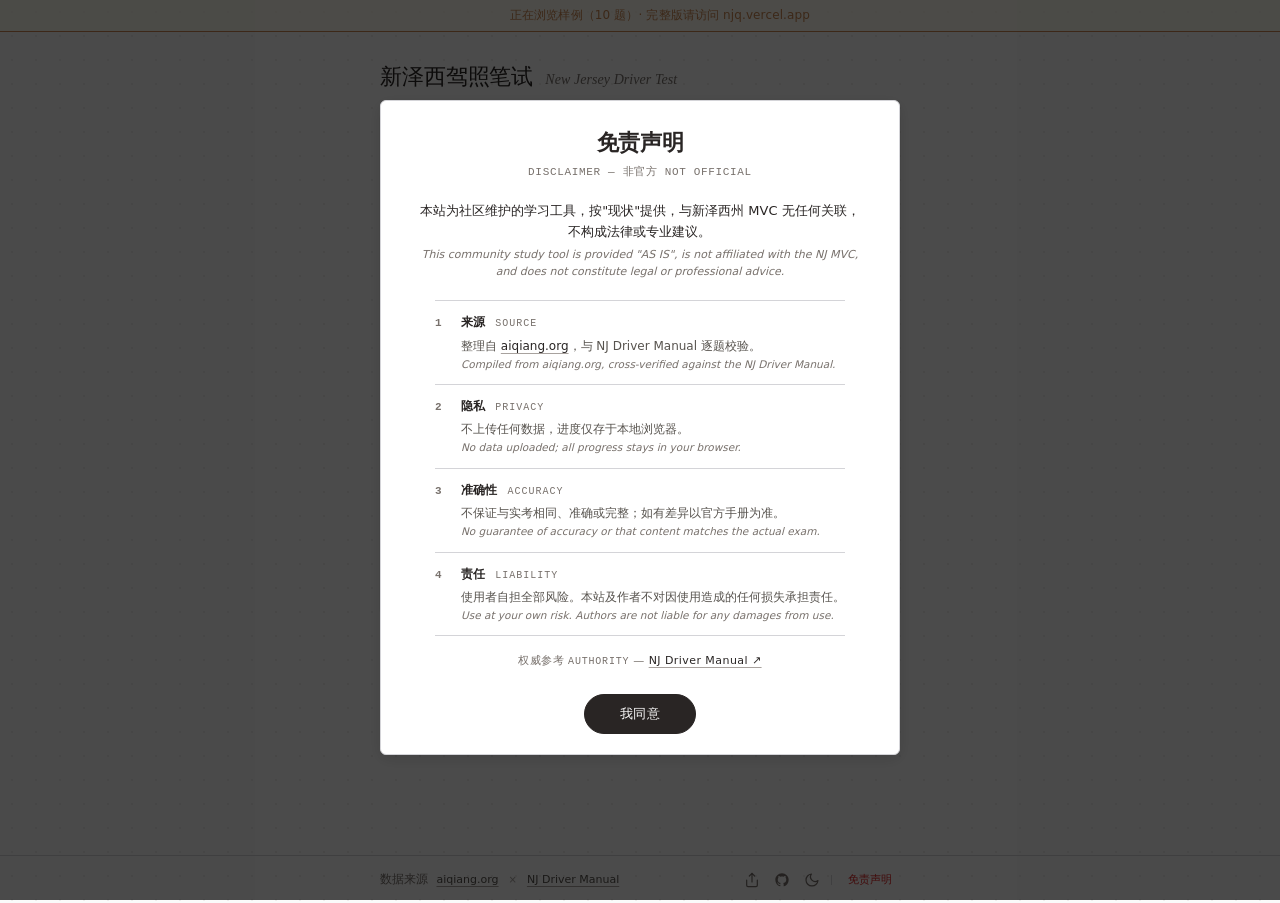
==== site/index.html @ 253a16df "Restore desktop toast animation, shorten mobile footer label, move 免责声明 after icons" ====
<!DOCTYPE html>
<html lang="zh-CN">
<head>
<meta charset="UTF-8">
<meta name="viewport" content="width=device-width, initial-scale=1.0">
<base href="/site/">
<title>新泽西驾照笔试练习 NJ Driver Quiz</title>
<meta name="description" content="新泽西 NJ 驾照笔试中英对照练习，含官方手册校验、易错题、模拟考试、错题本。">
<meta name="theme-color" content="#1a1a1a">
<link rel="icon" type="image/svg+xml" href="favicon.svg">
<meta property="og:type" content="website">
<meta property="og:title" content="新泽西驾照笔试 · NJ Driver Quiz">
<meta property="og:description" content="567 题中英对照，模拟考试 + 易错题 + 错题本。">
<meta property="og:image" content="/site/og-image.png">
<meta name="twitter:card" content="summary_large_image">
<link rel="stylesheet" href="style.css">
<script async src="https://tally.so/widgets/embed.js"></script>
</head>
<body>

<div class="container home-v4">

  <!-- Compact bilingual header -->
  <header class="home-head">
    <h1>新泽西驾照笔试</h1>
    <p class="home-head-en">New Jersey Driver Test</p>
  </header>

  <!-- One menu card with all modes — same style as quiz card -->
  <div class="card menu-card">

    <!-- Primary row: 快速浏览 (Anki-style flip through with answers) -->
    <a class="menu-row menu-row-primary" href="quiz.html?mode=browse">
      <div class="menu-row-body">
        <div class="menu-row-title">快速浏览</div>
        <div class="menu-row-desc">题目 + 答案直接看，Anki 式翻题</div>
      </div>
      <div class="menu-row-meta">
        <span class="menu-row-num"><span id="browse-num">—</span> 题</span>
        <svg class="menu-row-arrow" viewBox="0 0 24 24" aria-hidden="true"><path d="M9 18l6-6-6-6"/></svg>
      </div>
    </a>
    <div class="menu-sep" aria-hidden="true"></div>

    <!-- Paired block: 完整练习 + 出题顺序 (one hover unit) -->
    <div class="menu-primary-block">
      <a class="menu-row" href="quiz.html?mode=full">
        <div class="menu-row-body">
          <div class="menu-row-title">开始完整练习</div>
          <div class="menu-row-desc">全题库随机抽题，错题自动归档</div>
        </div>
        <div class="menu-row-meta">
          <svg class="menu-row-arrow" viewBox="0 0 24 24" aria-hidden="true"><path d="M9 18l6-6-6-6"/></svg>
        </div>
      </a>
      <div class="menu-suborder">
        <span class="menu-suborder-lbl">出题顺序</span>
        <div class="order-toggle" id="cta-order-toggle" role="group" aria-label="出题顺序">
          <button type="button" data-order="random">随机</button>
          <button type="button" data-order="sequential">默认</button>
        </div>
      </div>
    </div>
    <div class="menu-sep" aria-hidden="true"></div>

    <a class="menu-row" href="quiz.html?mode=easy">
      <div class="menu-row-body">
        <div class="menu-row-title">易错题</div>
        <div class="menu-row-desc">高频易错快速过一遍</div>
      </div>
      <div class="menu-row-meta">
        <span class="menu-row-num"><span id="easy-num">—</span> 题</span>
        <svg class="menu-row-arrow" viewBox="0 0 24 24" aria-hidden="true"><path d="M9 18l6-6-6-6"/></svg>
      </div>
    </a>
    <div class="menu-sep" aria-hidden="true"></div>

    <a class="menu-row" href="quiz.html?mode=mock">
      <div class="menu-row-body">
        <div class="menu-row-title">模拟考试</div>
        <div class="menu-row-desc">仿真 NJ 实考，提交才出分</div>
      </div>
      <div class="menu-row-meta">
        <span class="menu-row-num"><span>50</span> 题</span>
        <svg class="menu-row-arrow" viewBox="0 0 24 24" aria-hidden="true"><path d="M9 18l6-6-6-6"/></svg>
      </div>
    </a>
    <div class="menu-sep" aria-hidden="true"></div>

    <a class="menu-row" href="#" id="mode-topic-btn">
      <div class="menu-row-body">
        <div class="menu-row-title">按分类练习</div>
        <div class="menu-row-desc">标志、酒驾、GDL、停车等</div>
      </div>
      <div class="menu-row-meta">
        <span class="menu-row-num"><span id="topic-num">—</span> 类</span>
        <svg class="menu-row-arrow" viewBox="0 0 24 24" aria-hidden="true"><path d="M9 18l6-6-6-6"/></svg>
      </div>
    </a>
    <div class="menu-sep" aria-hidden="true"></div>

    <a class="menu-row" href="quiz.html?mode=wrong">
      <div class="menu-row-body">
        <div class="menu-row-title">错题本</div>
        <div class="menu-row-desc">浏览器本地记录，定向重练</div>
      </div>
      <div class="menu-row-meta">
        <span class="menu-row-num"><span id="wrong-num">—</span> 道</span>
        <svg class="menu-row-arrow" viewBox="0 0 24 24" aria-hidden="true"><path d="M9 18l6-6-6-6"/></svg>
      </div>
    </a>

  </div>

  <!-- Footer: 一行 hairline 之上，左侧链接 / 中央 trace / 右侧清除 -->
  <footer class="home-below">
    <nav class="home-refs">
      <a href="cheatsheet.html" title="考前速记" aria-label="考前速记">
        <svg class="ref-icon" viewBox="0 0 24 24" width="16" height="16" aria-hidden="true">
          <path d="M2 3h6a4 4 0 0 1 4 4v14a3 3 0 0 0-3-3H2z" fill="none" stroke="currentColor" stroke-width="1.6" stroke-linecap="round" stroke-linejoin="round"/>
          <path d="M22 3h-6a4 4 0 0 0-4 4v14a3 3 0 0 1 3-3h7z" fill="none" stroke="currentColor" stroke-width="1.6" stroke-linecap="round" stroke-linejoin="round"/>
        </svg>
        <span class="ref-label"><span class="ref-label-full">考前速记</span><span class="ref-label-short">速记</span></span>
      </a>
      <span class="ref-sep" aria-hidden="true">·</span>
      <a href="signs.html" title="交通标志" aria-label="交通标志">
        <svg class="ref-icon" viewBox="0 0 24 24" width="16" height="16" aria-hidden="true">
          <polygon points="8.5,3 15.5,3 21,8.5 21,15.5 15.5,21 8.5,21 3,15.5 3,8.5" fill="none" stroke="currentColor" stroke-width="1.6" stroke-linejoin="round"/>
        </svg>
        <span class="ref-label"><span class="ref-label-full">交通标志</span><span class="ref-label-short">标志</span></span>
      </a>
    </nav>
    <div class="home-trace" id="masthead-trace"></div>
    <button class="home-clear" id="clear-data-btn" aria-label="清除本地数据" title="清除本地数据">
      <svg viewBox="0 0 24 24" aria-hidden="true">
        <path d="M4 7h16"/>
        <path d="M10 11v6M14 11v6"/>
        <path d="M6 7l1 12a2 2 0 002 2h6a2 2 0 002-2l1-12"/>
        <path d="M9 7V5a1 1 0 011-1h4a1 1 0 011 1v2"/>
      </svg>
    </button>
  </footer>
</div>

<script src="app.js"></script>
<script>
(async function() {
  const state = initPage();
  const STORAGE_KEY_LOCAL = 'nj_quiz_v1';

  let questions = [];
  let topicsMeta = {};
  try {
    const [qq, tt] = await Promise.all([
      fetchData('../data/questions.json'),
      fetchData('../data/topics.json'),
    ]);
    questions = qq.data;
    topicsMeta = tt.data;
  } catch (e) {
    console.error('Failed to load data:', e);
  }

  const uniqueQuestions = questions.filter(q => !q.is_duplicate_of);
  const topicKeys = Object.keys(topicsMeta).filter(k => k !== 'general');

  document.getElementById('browse-num').textContent = uniqueQuestions.length;
  document.getElementById('easy-num').textContent = uniqueQuestions.filter(q => q.is_common_mistake).length;
  document.getElementById('wrong-num').textContent = state.wrongAnswers.length;
  document.getElementById('topic-num').textContent = topicKeys.length;

  // 始终显示 trace 三段：累计 / 错题 / 上次模考；无数据时用 — 占位
  const lastMock = state.mockExamHistory.length > 0
    ? state.mockExamHistory[state.mockExamHistory.length - 1]
    : null;
  const traceParts = [
    `累计 <strong>${state.totalAttempts || 0}</strong>`,
    `错题 <strong>${state.wrongAnswers.length}</strong>`,
    `上次 <strong>${lastMock ? `${lastMock.score}/${lastMock.total}` : '—/—'}</strong>`,
  ];
  document.getElementById('masthead-trace').innerHTML = traceParts.join(' <span class="trace-dot">·</span> ');

  // Order toggle
  const ctaToggle = document.getElementById('cta-order-toggle');
  function updateOrderButtons() {
    ctaToggle.querySelectorAll('button').forEach(btn => {
      btn.classList.toggle('active', btn.dataset.order === state.orderMode);
    });
  }
  updateOrderButtons();
  ctaToggle.querySelectorAll('button').forEach(btn => {
    btn.addEventListener('click', (e) => {
      e.preventDefault();
      if (btn.dataset.order === state.orderMode) return;
      state.orderMode = btn.dataset.order;
      saveState(state);
      updateOrderButtons();
    });
  });

  // Topic modal
  const topicCounts = {};
  for (const q of uniqueQuestions) {
    for (const t of q.topics) topicCounts[t] = (topicCounts[t] || 0) + 1;
  }
  const topicOrder = Object.keys(topicCounts).sort((a, b) => topicCounts[b] - topicCounts[a]);

  document.getElementById('mode-topic-btn').addEventListener('click', (e) => {
    e.preventDefault();
    openTopicModal();
  });

  function openTopicModal() {
    const selected = new Set();
    const backdrop = document.createElement('div');
    backdrop.className = 'modal-backdrop';
    backdrop.innerHTML = `
      <div class="modal modal-topic">
        <div class="modal-topic-head">
          <h2>选择分类</h2>
          <p class="modal-sub">可多选，开始后只练这些主题</p>
        </div>

        <div class="topic-list-head">
          <span class="topic-list-label">分类</span>
          <span class="topic-list-actions">
            <button type="button" class="topic-list-action" id="topic-select-all">全选</button>
            <span class="topic-list-sep" aria-hidden="true">·</span>
            <button type="button" class="topic-list-action" id="topic-select-clear" disabled>清空</button>
            <span class="topic-list-status" id="topic-status">未选</span>
          </span>
        </div>

        <div class="topic-list" id="topic-grid-modal"></div>

        <div class="modal-actions modal-actions-pair">
          <button class="btn" id="topic-cancel">取消</button>
          <button class="btn primary" id="topic-start" disabled>开始练习</button>
        </div>
      </div>
    `;
    document.body.appendChild(backdrop);
    const grid = backdrop.querySelector('#topic-grid-modal');
    const startBtn = backdrop.querySelector('#topic-start');
    const statusEl = backdrop.querySelector('#topic-status');
    const selectAllBtn = backdrop.querySelector('#topic-select-all');
    const clearBtn = backdrop.querySelector('#topic-select-clear');
    const rowMap = new Map();

    function updateStatus() {
      const n = selected.size;
      statusEl.textContent = n === 0 ? '未选' : `已选 ${n} 项`;
      statusEl.classList.toggle('active', n > 0);
      startBtn.disabled = n === 0;
      clearBtn.disabled = n === 0;
      selectAllBtn.disabled = n === topicOrder.length;
      let totalQ = 0;
      for (const t of selected) totalQ += topicCounts[t] || 0;
      startBtn.textContent = n === 0 ? '开始练习' : `开始练习 · ${totalQ} 题`;
    }

    for (const t of topicOrder) {
      const meta = topicsMeta[t] || { zh: t, en: t };
      const row = document.createElement('button');
      row.className = 'topic-row';
      row.type = 'button';
      row.innerHTML = `
        <span class="topic-row-check" aria-hidden="true"></span>
        <span class="topic-row-name">${meta.zh}</span>
        <span class="topic-row-count">${topicCounts[t]}</span>
      `;
      row.addEventListener('click', () => {
        if (selected.has(t)) { selected.delete(t); row.classList.remove('selected'); }
        else { selected.add(t); row.classList.add('selected'); }
        updateStatus();
      });
      grid.appendChild(row);
      rowMap.set(t, row);
    }
    updateStatus();

    selectAllBtn.addEventListener('click', () => {
      for (const t of topicOrder) {
        selected.add(t);
        rowMap.get(t).classList.add('selected');
      }
      updateStatus();
    });
    clearBtn.addEventListener('click', () => {
      selected.clear();
      for (const row of rowMap.values()) row.classList.remove('selected');
      updateStatus();
    });

    const close = () => backdrop.remove();
    backdrop.querySelector('#topic-cancel').addEventListener('click', close);
    backdrop.addEventListener('click', (e) => { if (e.target === backdrop) close(); });
    document.addEventListener('keydown', function onEsc(e) {
      if (e.key === 'Escape') { close(); document.removeEventListener('keydown', onEsc); }
    });
    startBtn.addEventListener('click', () => {
      const ts = [...selected].join(',');
      location.href = `quiz.html?mode=topic&t=${encodeURIComponent(ts)}`;
    });
  }

  // Clear data
  document.getElementById('clear-data-btn').addEventListener('click', () => {
    const backdrop = document.createElement('div');
    backdrop.className = 'modal-backdrop';
    backdrop.innerHTML = `
      <div class="modal modal-confirm">
        <h2>清除本地数据</h2>
        <p>将清除浏览器中保存的所有数据：错题记录、累计尝试次数、模考历史、语言偏好。此操作不可撤销。</p>
        <p class="confirm-en">Clear all locally-stored data: wrong-answer log, attempts, mock history, language preference. This cannot be undone.</p>
        <div class="modal-actions modal-actions-pair">
          <button class="btn" id="confirm-cancel">取消</button>
          <button class="btn primary danger" id="confirm-clear">确认清除</button>
        </div>
      </div>
    `;
    document.body.appendChild(backdrop);
    document.getElementById('confirm-cancel').addEventListener('click', () => backdrop.remove());
    document.getElementById('confirm-clear').addEventListener('click', () => {
      try { localStorage.removeItem(STORAGE_KEY_LOCAL); } catch(e) {}
      // Keep the backdrop alive (transparent + pointer-events on) until reload
      // so the synthetic click can't leak through to a menu-row underneath.
      backdrop.style.pointerEvents = 'auto';
      backdrop.style.background = 'transparent';
      const isMobile = matchMedia('(max-width: 540px)').matches;

      if (isMobile) {
        // Mobile: static toast, no animation
        backdrop.innerHTML = `<div class="toast"><span class="toast-glyph toast-check" aria-hidden="true"><svg viewBox="0 0 24 24" width="14" height="14"><path d="M5 12l4 4L19 7" fill="none" stroke="currentColor" stroke-width="2.2" stroke-linecap="round" stroke-linejoin="round"/></svg></span><span class="toast-text">已清除所有数据</span></div>`;
        setTimeout(() => location.reload(), 900);
        return;
      }

      // Desktop: spinner → check animation
      backdrop.innerHTML = `<div class="toast is-animated"><span class="toast-glyph spinner spinner-sm" aria-hidden="true"></span><span class="toast-text">正在清除…</span></div>`;
      const t = backdrop.querySelector('.toast');
      requestAnimationFrame(() => t.classList.add('show'));

      setTimeout(() => {
        const glyph = t.querySelector('.toast-glyph');
        const text = t.querySelector('.toast-text');
        glyph.style.opacity = '0';
        text.style.opacity = '0';
        setTimeout(() => {
          glyph.className = 'toast-glyph toast-check';
          glyph.innerHTML = `<svg viewBox="0 0 24 24" width="14" height="14" aria-hidden="true"><path d="M5 12l4 4L19 7" fill="none" stroke="currentColor" stroke-width="2.2" stroke-linecap="round" stroke-linejoin="round"/></svg>`;
          glyph.style.opacity = '';
          text.textContent = '已清除所有数据';
          text.style.opacity = '';
          t.classList.add('is-done');
        }, 180);
      }, 1200);

      setTimeout(() => {
        t.classList.remove('show');
        setTimeout(() => location.reload(), 280);
      }, 3200);
    });
  });
})();
</script>
</body>
</html>
---- site/style.css ----
/* NJ Driver Quiz — design system v3 */

:root {
  /* spacing scale */
  --s-1: 4px;
  --s-2: 8px;
  --s-3: 12px;
  --s-4: 16px;
  --s-5: 20px;
  --s-6: 24px;
  --s-8: 32px;
  --s-10: 40px;
  --s-12: 48px;
  --s-16: 64px;
  --s-20: 80px;

  /* type scale */
  --t-xs: 12px;
  --t-sm: 13px;
  --t-base: 15px;
  --t-md: 16px;
  --t-lg: 18px;
  --t-xl: 20px;
  --t-2xl: 24px;
  --t-3xl: 30px;
  --t-4xl: 36px;

  /* radius — unified */
  --r: 6px;
  --r-full: 9999px;
  /* legacy aliases (collapsed) */
  --r-sm: 6px;
  --r-md: 6px;
  --r-lg: 6px;
  --r-xl: 6px;

  /* motion */
  --d-fast: 120ms;
  --d-base: 200ms;
  --d-slow: 360ms;
  --e-out: cubic-bezier(0.16, 1, 0.3, 1);
  --e-in:  cubic-bezier(0.7, 0, 0.84, 0);
  --e-in-out: cubic-bezier(0.65, 0, 0.35, 1);

  /* light — neutral paper, cards lift via white */
  --bg: #fafafa;
  --surface: #ffffff;
  --surface-raised: #ffffff;
  --surface-sunken: rgba(0, 0, 0, 0.035);
  --text: #292524;
  /* stone-800：比 #1c1917 软一档，长时间阅读不刺眼 */
  --text-2: #57534e;
  --text-3: #78716c;
  --border: #d4d4d8;
  --border-strong: #a8a29e;
  --accent: #1d4ed8;
  --accent-hover: #1e40af;
  --accent-tint: rgba(29, 78, 216, 0.08);
  --correct: #15803d;
  --correct-tint: #f0fdf4;
  --wrong: #dc2626;
  --wrong-tint: #fef2f2;
  --warn: #b45309;
  --warn-tint: #fffbeb;
  --shadow-sm: 0 1px 2px rgb(0 0 0 / 0.04), 0 0 0 1px rgb(0 0 0 / 0.03);
  --shadow-md: 0 4px 12px rgb(0 0 0 / 0.06), 0 1px 3px rgb(0 0 0 / 0.04);
  --grid-dot: rgba(120, 113, 108, 0.10);
  --grid-line: rgba(120, 113, 108, 0.06);
}

@media (prefers-color-scheme: dark) {
  :root:not([data-theme="light"]) {
    --bg: #1a1a1a;
    --surface: rgba(255, 255, 255, 0.035);
    --surface-raised: rgba(255, 255, 255, 0.045);
    --text: #f5f5f4;
    --text-2: #a8a29e;
    --text-3: #78716c;
    --border: rgba(255, 255, 255, 0.08);
    --border-strong: rgba(255, 255, 255, 0.18);
    --accent: #60a5fa;
    --accent-hover: #93c5fd;
    --accent-tint: rgba(96, 165, 250, 0.10);
    --correct: #4ade80;
    --correct-tint: rgba(74, 222, 128, 0.08);
    --wrong: #f87171;
    --wrong-tint: rgba(248, 113, 113, 0.08);
    --warn: #fbbf24;
    --warn-tint: rgba(251, 191, 36, 0.08);
    --shadow-sm: none;
    --shadow-md: none;
    --grid-dot: rgba(255, 255, 255, 0.07);
    --grid-line: rgba(255, 255, 255, 0.04);
    --surface-sunken: rgba(255, 255, 255, 0.04);
  }
}

:root[data-theme="dark"] {
  --bg: #1a1a1a;
  --surface: rgba(255, 255, 255, 0.035);
  --surface-raised: rgba(255, 255, 255, 0.045);
  --surface-sunken: rgba(255, 255, 255, 0.04);
  --text: #f5f5f4;
  --text-2: #a8a29e;
  --text-3: #78716c;
  --border: rgba(255, 255, 255, 0.08);
  --border-strong: rgba(255, 255, 255, 0.18);
  --accent: #60a5fa;
  --accent-hover: #93c5fd;
  --accent-tint: rgba(96, 165, 250, 0.10);
  --correct: #4ade80;
  --correct-tint: rgba(74, 222, 128, 0.08);
  --wrong: #f87171;
  --wrong-tint: rgba(248, 113, 113, 0.08);
  --warn: #fbbf24;
  --warn-tint: rgba(251, 191, 36, 0.08);
  --shadow-sm: none;
  --shadow-md: none;
  --grid-dot: rgba(255, 255, 255, 0.07);
  --grid-line: rgba(255, 255, 255, 0.04);
}

* {
  box-sizing: border-box;
}

html,
body {
  margin: 0;
  padding: 0;
}

html {
  -webkit-text-size-adjust: 100%;
  scroll-behavior: smooth;
  touch-action: manipulation;
}

/* Sample-data banner — shown when questions.json is missing and fallback to sample loaded.
   Triggered by JS setting `<html data-sample-mode="1">`. Banner is a sticky strip on top. */
html[data-sample-mode="1"] body::before {
  content: '正在浏览样例（10 题）· 完整版请访问 njq.vercel.app';
  position: sticky;
  top: 0;
  display: block;
  width: 100%;
  background: var(--warn-tint);
  color: var(--warn);
  border-bottom: 1px solid var(--warn);
  padding: 6px var(--s-5);
  font-size: 12px;
  text-align: center;
  z-index: 999;
  letter-spacing: 0.01em;
}

body {
  font-family: ui-sans-serif, system-ui, -apple-system, "PingFang SC", "Hiragino Sans GB",
    "Microsoft YaHei", "Helvetica Neue", sans-serif;
  background-color: var(--bg);
  background-image:
    radial-gradient(circle, var(--grid-dot) 1px, transparent 1px);
  background-size: 24px 24px;
  background-position: 0 0;
  color: var(--text);
  font-size: var(--t-base);
  line-height: 1.6;
  font-weight: 400;
  -webkit-font-smoothing: antialiased;
  text-rendering: optimizeLegibility;
  min-height: 100vh;
  display: flex;
  flex-direction: column;
  position: relative;
}

/* Soft vignette so the grid fades at edges and feels less mechanical */
body::before {
  content: '';
  position: fixed;
  inset: 0;
  pointer-events: none;
  z-index: 0;
  background:
    radial-gradient(ellipse 80% 60% at 50% 0%, transparent 0%, var(--bg) 80%),
    radial-gradient(ellipse 80% 60% at 50% 100%, transparent 0%, var(--bg) 80%);
  opacity: 0.7;
}
body > * { position: relative; z-index: 1; }

button,
input,
select,
textarea {
  font: inherit;
  color: inherit;
}

button {
  cursor: pointer;
}

a {
  color: var(--accent);
  text-decoration: none;
}

a:hover {
  color: var(--accent-hover);
}

:focus-visible {
  outline: 2px solid var(--accent);
  outline-offset: 2px;
  border-radius: var(--r-sm);
}

.container {
  max-width: 640px;
  margin: 0 auto;
  padding: var(--s-8) var(--s-5) var(--s-12);
  width: 100%;
  flex: 1;
}

.icon {
  width: 16px;
  height: 16px;
  stroke: currentColor;
  fill: none;
  stroke-width: 1.75;
  stroke-linecap: round;
  stroke-linejoin: round;
  flex-shrink: 0;
}

.icon-sm {
  width: 14px;
  height: 14px;
}

.icon-md {
  width: 18px;
  height: 18px;
}

/* === Disclaimer modal === */
.modal-backdrop {
  position: fixed;
  inset: 0;
  background: rgb(0 0 0 / 0.7);
  display: flex;
  align-items: safe center;
  justify-content: center;
  z-index: 1000;
  padding: var(--s-6) var(--s-5);
  overflow-y: auto;
  animation: bd-fade var(--d-slow) var(--e-out);
}

@keyframes bd-fade {
  from {
    opacity: 0;
  }

  to {
    opacity: 1;
  }
}

.modal {
  background: #ffffff;
  border: 1px solid var(--border);
  border-radius: var(--r);
  max-width: 520px;
  width: 100%;
  max-height: 90vh;
  max-height: 90dvh;
  overflow-y: auto;
  padding: var(--s-8) var(--s-8) var(--s-6);
  box-shadow: 0 4px 16px rgb(0 0 0 / 0.12);
  animation: m-enter var(--d-slow) var(--e-out);
}

@media (prefers-color-scheme: dark) {
  .modal {
    background: #1f1f1f;
    border-color: rgba(255, 255, 255, 0.10);
    box-shadow: 0 8px 32px rgb(0 0 0 / 0.6);
  }
}

.modal-disclaimer {
  max-width: 520px;
  min-height: 0;
  padding: var(--s-6) var(--s-5) var(--s-5);
  display: flex;
  flex-direction: column;
  text-align: center;
  /* 在 safe center 的 backdrop 里，给底部 margin → 视觉重心上移一点点 */
  margin-bottom: clamp(0px, 5vh, 50px);
}

.modal-disclaimer h2 {
  margin: 0 0 var(--s-4);
  text-align: center;
}

@keyframes m-enter {
  from {
    opacity: 0;
    transform: scale(0.97);
  }

  to {
    opacity: 1;
    transform: scale(1);
  }
}

.modal h2 {
  margin: 0 0 var(--s-5);
  font-size: var(--t-lg);
  font-weight: 600;
  letter-spacing: -0.01em;
}

.modal h2 .modal-en-sub {
  font-weight: 400;
  color: var(--text-3);
  font-size: var(--t-sm);
  margin-left: var(--s-2);
}

/* Disclaimer — numbered clauses, contract-style */
.modal-disclaimer .disc-header {
  text-align: center;
  margin-bottom: var(--s-5);
}

.modal-disclaimer .disc-header h2 {
  margin: 0 0 4px;
  font-size: 22px;
  font-weight: 600;
  letter-spacing: -0.015em;
}

.modal-disclaimer .disc-sub {
  font-size: 11px;
  color: var(--text-3);
  letter-spacing: 0.06em;
  font-family: ui-monospace, "SF Mono", Menlo, monospace;
  text-transform: uppercase;
}

.modal-disclaimer .disc-lede {
  text-align: center;
  max-width: 460px;
  margin: 0 auto;
}

.modal-disclaimer .disc-lede.zh {
  color: var(--text);
  font-size: 13px;
  line-height: 1.6;
  margin-bottom: 4px;
}

.modal-disclaimer .disc-lede.en {
  color: var(--text-3);
  font-size: 11px;
  line-height: 1.5;
  font-style: italic;
  margin-bottom: var(--s-5);
}

.modal-disclaimer .disc-clauses {
  list-style: none;
  counter-reset: clause;
  padding: 0;
  margin: 0 auto;
  max-width: 460px;
  text-align: left;
  border-top: 1px solid var(--border);
}

.modal-disclaimer .disc-clauses li {
  padding: var(--s-3) 0;
  border-bottom: 1px solid var(--border);
}

.modal-disclaimer .clause-head {
  display: flex;
  align-items: baseline;
  gap: var(--s-3);
  margin-bottom: 4px;
}

.modal-disclaimer .clause-head .num {
  font-family: ui-monospace, "SF Mono", Menlo, monospace;
  font-size: 11px;
  font-weight: 600;
  color: var(--text-3);
  font-variant-numeric: tabular-nums;
  letter-spacing: 0.04em;
  flex-shrink: 0;
  width: 14px;
}

.modal-disclaimer .clause-head .lbl {
  font-size: 12px;
  font-weight: 600;
  color: var(--text);
  letter-spacing: 0.005em;
}

.modal-disclaimer .clause-head .lbl em {
  font-style: normal;
  font-weight: 500;
  font-size: 10px;
  color: var(--text-3);
  letter-spacing: 0.1em;
  text-transform: uppercase;
  font-family: ui-monospace, "SF Mono", Menlo, monospace;
  margin-left: 6px;
}

.modal-disclaimer .disc-clauses li .zh,
.modal-disclaimer .disc-clauses li .en {
  margin: 0;
  padding-left: 26px;
}

.modal-disclaimer .disc-clauses li .zh {
  color: var(--text-2);
  font-size: 12px;
  line-height: 1.5;
  margin-bottom: 2px;
}

.modal-disclaimer .disc-clauses li .en {
  color: var(--text-3);
  font-size: 10.5px;
  line-height: 1.45;
  font-style: italic;
}

.modal-disclaimer .disc-clauses li a {
  color: var(--text);
  text-decoration: underline;
  text-decoration-color: var(--border-strong);
  text-underline-offset: 3px;
}

.modal-disclaimer .disc-foot {
  margin: var(--s-4) auto 0;
  max-width: 460px;
  text-align: center;
  font-size: 11px;
  color: var(--text-3);
  letter-spacing: 0.04em;
}

.modal-disclaimer .disc-foot em {
  font-style: normal;
  font-family: ui-monospace, "SF Mono", Menlo, monospace;
  font-weight: 500;
  font-size: 10px;
  letter-spacing: 0.08em;
  text-transform: uppercase;
}

.modal-disclaimer .disc-foot a {
  color: var(--text);
  text-decoration: underline;
  text-decoration-color: var(--border-strong);
  text-underline-offset: 3px;
}

.modal-disclaimer .modal-actions {
  margin-top: auto;
  padding-top: var(--s-6);
  justify-content: center;
}

.btn.disc-agree {
  border-radius: var(--r-full);
  padding: 0 var(--s-6);
  justify-content: center;
  letter-spacing: 0.04em;
  min-width: 112px;
}

@media (max-width: 620px) {
  .modal-disclaimer {
    max-width: 100%;
    min-height: auto;
    padding: var(--s-4) var(--s-4) var(--s-3);
    margin-bottom: 4vh;
    max-height: 92dvh;
  }

  .modal-backdrop {
    padding: var(--s-2) var(--s-3);
    align-items: safe center;
  }

  .modal-disclaimer .disc-header {
    margin-bottom: var(--s-3);
  }

  .modal-disclaimer .disc-header h2 {
    font-size: 18px;
  }

  .modal-disclaimer .disc-lede.zh {
    font-size: 12px;
    line-height: 1.5;
  }

  .modal-disclaimer .disc-lede.en {
    font-size: 10.5px;
    line-height: 1.4;
    margin-bottom: var(--s-3);
  }

  .modal-disclaimer .disc-clauses li {
    padding: var(--s-2) 0;
  }

  .modal-disclaimer .clause-head {
    margin-bottom: 2px;
  }

  .modal-disclaimer .disc-clauses li .zh {
    font-size: 11.5px;
    line-height: 1.4;
  }

  .modal-disclaimer .disc-clauses li .en {
    font-size: 10px;
    line-height: 1.35;
  }

  .modal-disclaimer .disc-foot {
    margin-top: var(--s-3);
    font-size: 10.5px;
  }

  .modal-disclaimer .modal-actions {
    padding-top: var(--s-3);
  }

  .btn.disc-agree {
    height: 36px;
    line-height: 36px;
    min-width: 96px;
    font-size: 13px;
  }
}

.modal-actions {
  display: flex;
  justify-content: center;
  margin-top: var(--s-5);
}

.modal-actions-pair {
  justify-content: flex-end;
  gap: var(--s-2);
}

.modal-confirm p {
  font-size: var(--t-sm);
  color: var(--text);
  margin: 0 0 var(--s-3);
  line-height: 1.6;
}

.modal-confirm p.confirm-en {
  color: var(--text-3);
  font-size: var(--t-xs);
}

.modal-confirm .modal-actions .btn {
  border-radius: var(--r-full);
  padding: 0 var(--s-5);
  min-width: 88px;
  justify-content: center;
}

/* modal — topic chooser */
.modal-topic {
  max-width: 520px;
  padding: var(--s-6) var(--s-5) var(--s-5);
  margin-bottom: clamp(0px, 5vh, 50px);
}

.modal-topic-head {
  text-align: left;
  margin-bottom: var(--s-5);
}

.modal-topic h2 {
  margin: 0 0 var(--s-1);
  font-size: var(--t-lg);
  font-weight: 600;
  letter-spacing: -0.01em;
  color: var(--text);
  text-align: left;
}

.modal-topic .modal-sub {
  font-size: var(--t-xs);
  color: var(--text-3);
  margin: 0;
  text-align: left;
}

/* List header — section label + actions + status */
.topic-list-head {
  display: flex;
  align-items: center;
  justify-content: space-between;
  padding: 0 2px var(--s-3);
  font-weight: 500;
}
.topic-list-label {
  font-size: 10px;
  color: var(--text-3);
  letter-spacing: 0.22em;
  text-transform: uppercase;
}
.topic-list-actions {
  display: inline-flex;
  align-items: center;
  gap: var(--s-2);
}
.topic-list-action {
  background: none;
  border: none;
  padding: 0;
  font: inherit;
  font-size: 11px;
  color: var(--text-3);
  cursor: pointer;
  transition: color var(--d-fast) var(--e-out);
  letter-spacing: 0.01em;
}
.topic-list-action:hover:not(:disabled) {
  color: var(--text);
}
.topic-list-action:disabled {
  opacity: 0.35;
  cursor: not-allowed;
}
.topic-list-sep {
  color: var(--border-strong);
  font-size: 11px;
  user-select: none;
}
.topic-list-status {
  font-size: 11px;
  color: var(--text-3);
  font-variant-numeric: tabular-nums;
  letter-spacing: 0.01em;
  margin-left: var(--s-2);
  padding-left: var(--s-2);
  border-left: 1px solid var(--border);
  transition: color var(--d-fast) var(--e-out);
}
.topic-list-status.active {
  color: var(--text);
  font-weight: 500;
}

/* Two-column card-style rows with breathing gaps */
.topic-list {
  display: grid;
  grid-template-columns: repeat(2, 1fr);
  gap: var(--s-1);
  max-height: 48vh;
  overflow-y: auto;
  margin-bottom: var(--s-5);
  padding: 2px;
}
.topic-row {
  display: flex;
  align-items: center;
  gap: var(--s-3);
  padding: var(--s-3) var(--s-3);
  border: 1px solid transparent;
  border-radius: var(--r-sm);
  background: var(--bg);
  color: var(--text-2);
  cursor: pointer;
  text-align: left;
  font: inherit;
  font-size: var(--t-sm);
  transition: color var(--d-fast) var(--e-out), border-color var(--d-fast) var(--e-out);
}
.topic-row:hover {
  color: var(--text);
  border-color: var(--border-strong);
}
.topic-row:hover .topic-row-check {
  border-color: var(--text-2);
}
.topic-row-check {
  width: 14px;
  height: 14px;
  border: 1px solid var(--border-strong);
  border-radius: 3px;
  flex-shrink: 0;
  display: inline-flex;
  align-items: center;
  justify-content: center;
  transition: background var(--d-fast) var(--e-out), border-color var(--d-fast) var(--e-out);
  position: relative;
  background: var(--surface);
}
.topic-row.selected .topic-row-check {
  background: var(--text);
  border-color: var(--text);
}
.topic-row.selected .topic-row-check::after {
  content: '';
  position: absolute;
  width: 5px;
  height: 8px;
  border: solid var(--bg);
  border-width: 0 1.5px 1.5px 0;
  transform: rotate(45deg) translate(-1px, -2px);
}
.topic-row-name {
  flex: 1;
  line-height: 1.4;
  letter-spacing: -0.005em;
}
.topic-row-count {
  font-size: 11px;
  color: var(--text-3);
  font-variant-numeric: tabular-nums;
  flex-shrink: 0;
}
.topic-row.selected {
  color: var(--text);
}
.topic-row.selected .topic-row-count {
  color: var(--text-2);
}

@media (max-width: 540px) {
  .topic-list { grid-template-columns: 1fr; }
}

.btn.danger {
  background: var(--wrong);
  border-color: var(--wrong);
  color: white;
}

.btn.danger:hover:not(:disabled) {
  background: var(--wrong);
  opacity: 0.9;
}

/* === Buttons === */
.btn {
  display: inline-flex;
  align-items: center;
  gap: var(--s-2);
  padding: 0 var(--s-5);
  height: 40px;
  border: 1px solid var(--border);
  border-radius: var(--r-md);
  background: var(--surface);
  color: var(--text);
  font-size: var(--t-sm);
  font-weight: 500;
  transition: background var(--d-fast) var(--e-out), border-color var(--d-fast) var(--e-out);
  white-space: nowrap;
  user-select: none;
  -webkit-user-select: none;
  -webkit-tap-highlight-color: transparent;
}

.btn:hover:not(:disabled) {
  background: var(--bg);
  border-color: var(--border-strong);
}

.btn:active:not(:disabled) {
  transform: translateY(1px);
}

.btn:disabled {
  opacity: 0.4;
  cursor: not-allowed;
}

.btn.primary {
  background: var(--text);
  color: var(--bg);
  border-color: var(--text);
}

.btn.primary:hover:not(:disabled) {
  background: var(--text);
  border-color: var(--text);
  color: var(--bg);
  opacity: 0.9;
}

.btn.primary:active:not(:disabled) {
  transform: translateY(1px);
}

.btn.sm {
  height: 32px;
  padding: 0 var(--s-3);
  font-size: var(--t-xs);
}

.btn.ghost {
  background: transparent;
  border-color: transparent;
  color: var(--text-2);
}

.btn.ghost:hover:not(:disabled) {
  background: var(--bg);
  color: var(--text);
}

/* === Home page (v6 redesign) === */

.home {
  max-width: 540px;
  margin: 0 auto;
  padding: var(--s-16) var(--s-5) var(--s-12);
  width: 100%;
  flex: 1;
  display: flex;
  flex-direction: column;
  gap: var(--s-10);
}

/* Title block */
.home-head {}

.home-title {
  display: flex;
  flex-direction: column;
  gap: var(--s-2);
  font-family: ui-serif, "Iowan Old Style", "Source Serif 4", Georgia, "Songti SC", "STSong", serif;
  font-weight: 500;
  line-height: 1.05;
  letter-spacing: -0.02em;
  margin-bottom: var(--s-3);
}

.home-title .zh {
  font-size: 36px;
  color: var(--text);
}

.home-title .en {
  font-size: 22px;
  color: var(--text-2);
  font-style: italic;
  font-weight: 400;
  letter-spacing: -0.025em;
}

.home-sub {
  font-size: 13px;
  color: var(--text-3);
  letter-spacing: 0.005em;
}

/* CTA — substantial primary action card */
.home-cta {
  display: flex;
  align-items: center;
  gap: var(--s-5);
  padding: var(--s-5) var(--s-6);
  background: var(--text);
  color: var(--bg);
  text-decoration: none;
  border-radius: var(--r);
  transition: opacity var(--d-fast) var(--e-out), transform var(--d-fast) var(--e-out);
}

.home-cta:hover {
  color: var(--bg);
  text-decoration: none;
  opacity: 0.92;
}

.home-cta:active {
  transform: translateY(1px);
}

.home-cta-num {
  font-family: ui-serif, Georgia, serif;
  font-size: 32px;
  font-weight: 400;
  line-height: 1;
  flex-shrink: 0;
  opacity: 0.55;
  transition: transform var(--d-fast) var(--e-out), opacity var(--d-fast) var(--e-out);
}

.home-cta:hover .home-cta-num {
  transform: translateX(3px);
  opacity: 0.9;
}

.home-cta-main {
  display: flex;
  flex-direction: column;
  gap: 3px;
  min-width: 0;
}

.home-cta-title {
  font-size: 17px;
  font-weight: 600;
  letter-spacing: -0.01em;
}

.home-cta-meta {
  font-size: 11px;
  opacity: 0.65;
  font-family: ui-monospace, "SF Mono", Menlo, monospace;
  letter-spacing: 0.04em;
  font-variant-numeric: tabular-nums;
}

/* Modes — hairline-divided rows */
.home-modes {
  display: flex;
  flex-direction: column;
  border-top: 1px solid var(--border);
}

.home-mode {
  display: grid;
  grid-template-columns: 32px 1fr auto;
  align-items: baseline;
  column-gap: var(--s-4);
  padding: var(--s-4) 0;
  border-bottom: 1px solid var(--border);
  text-decoration: none;
  color: var(--text);
  transition: padding var(--d-fast) var(--e-out), color var(--d-fast) var(--e-out);
}

.home-mode:hover {
  text-decoration: none;
  color: var(--text);
  padding-left: var(--s-3);
}

.home-mode .num {
  font-family: ui-monospace, "SF Mono", Menlo, monospace;
  font-size: 12px;
  font-weight: 600;
  color: var(--text-3);
  letter-spacing: 0.06em;
  font-variant-numeric: tabular-nums;
  transition: color var(--d-fast) var(--e-out);
}

.home-mode:hover .num {
  color: var(--text);
}

.home-mode .name {
  font-size: 15px;
  font-weight: 500;
  letter-spacing: -0.005em;
}

.home-mode .meta {
  font-family: ui-monospace, "SF Mono", Menlo, monospace;
  font-size: 11px;
  color: var(--text-3);
  font-variant-numeric: tabular-nums;
  letter-spacing: 0.02em;
}

/* Aux refs — small secondary links */
.home-aux {
  display: flex;
  flex-direction: column;
  gap: var(--s-3);
}

.home-aux-link {
  display: flex;
  align-items: baseline;
  gap: var(--s-3);
  font-size: 13px;
  color: var(--text-2);
  text-decoration: none;
  transition: color var(--d-fast) var(--e-out);
}

.home-aux-link:hover {
  color: var(--text);
  text-decoration: none;
}

.home-aux-link::before {
  content: "→";
  color: var(--text-3);
  font-family: ui-monospace, "SF Mono", Menlo, monospace;
  font-size: 12px;
  transition: transform var(--d-fast) var(--e-out), color var(--d-fast) var(--e-out);
  display: inline-block;
}

.home-aux-link:hover::before {
  color: var(--text);
  transform: translateX(3px);
}

.home-aux-link .aux-meta {
  margin-left: auto;
  font-size: 11px;
  color: var(--text-3);
  font-family: ui-monospace, "SF Mono", Menlo, monospace;
  letter-spacing: 0.02em;
}

@media (max-width: 480px) {
  .home {
    padding: var(--s-10) var(--s-5) var(--s-8);
    gap: var(--s-8);
  }

  .home-title .zh {
    font-size: 30px;
  }

  .home-title .en {
    font-size: 18px;
  }

  .home-cta-num {
    font-size: 26px;
  }

  .home-cta-title {
    font-size: 16px;
  }
}

/* === Legacy entry page (kept for reference) === */

/* Top utility bar — handbook running header */
.top-bar {
  border-bottom: 1px solid var(--border);
}

.top-bar-inner {
  max-width: 640px;
  margin: 0 auto;
  padding: 10px var(--s-5);
  display: flex;
  justify-content: space-between;
  align-items: center;
  font-family: ui-monospace, "SF Mono", Menlo, monospace;
  font-size: 11px;
  color: var(--text-3);
  letter-spacing: 0.08em;
  text-transform: uppercase;
}

.top-bar-inner .tb-dot {
  color: var(--border-strong);
  margin: 0 6px;
}

/* === Home v4 — 跟做题页同款节奏 (560px + surface-raised card + hairline rows) === */
.container.home-v4 {
  /* 首页比做题页窄一档：560px 让 menu card 更紧凑 */
  max-width: 560px;
  /* 整组 [标题 + 卡片 + footer] 作为紧凑组竖向居中，多给底部 padding 把视觉重心往上推 */
  display: flex;
  flex-direction: column;
  justify-content: center;
  gap: var(--s-5);
  padding-top: var(--s-8);
  padding-bottom: clamp(var(--s-12), 12vh, 112px);
}

.container.home-v4 .home-head {
  margin-bottom: 0;
}

.container.home-v4 .home-below {
  margin-top: 0;
}

@media (max-height: 720px) {
  .container.home-v4 {
    justify-content: flex-start;
    padding-bottom: var(--s-8);
  }
}

/* Compact bilingual header — small but bilingual */
.home-head {
  display: flex;
  align-items: baseline;
  gap: var(--s-3);
  margin-bottom: var(--s-5);
  flex-wrap: wrap;
}

.home-head h1 {
  margin: 0;
  font-family: ui-serif, "Iowan Old Style", "Source Serif 4", Georgia, "Songti SC", "STSong", "Source Han Serif SC", serif;
  font-size: 22px;
  font-weight: 500;
  letter-spacing: -0.005em;
  color: var(--text);
  line-height: 1.2;
}

.home-head-en {
  margin: 0;
  font-family: ui-serif, "Iowan Old Style", "Source Serif 4", Georgia, serif;
  font-style: italic;
  font-size: 14px;
  color: var(--text-3);
  letter-spacing: 0.005em;
}

/* Menu card — inherits .card (surface-raised, border, r-md), overrides height & padding.
   注意：用双类选择器提高特异性，避免被后面 .card 的 min-height: 580px 覆盖 */
.card.menu-card {
  min-height: 0;
  padding: var(--s-2) var(--s-2);
  gap: 0;
}

/* Each menu row */
.menu-row,
.menu-row:link,
.menu-row:visited,
.menu-row:focus,
.menu-row:active {
  display: flex;
  align-items: center;
  gap: var(--s-4);
  padding: var(--s-4) var(--s-3);
  text-decoration: none;
  color: var(--text);
  border-radius: var(--r-sm);
  outline: none;
  -webkit-user-drag: none;
  -webkit-tap-highlight-color: transparent;
  user-select: none;
}

.menu-row { transition: background var(--d-fast) var(--e-out); }

/* Separator: rendered by a sibling <div class="menu-sep"></div> so its color
   is never tied to anchor state (:visited / :focus / :active). */
.menu-sep {
  height: 1px;
  background: var(--border);
  margin: 0 var(--s-3);
}

.menu-row:hover {
  background: var(--surface-sunken);
  color: var(--text);
  text-decoration: none;
}

.menu-row:hover .menu-row-arrow {
  color: var(--text);
  transform: translateX(3px);
}

.menu-row-body {
  flex: 1;
  min-width: 0;
  display: flex;
  flex-direction: column;
  gap: 2px;
}

.menu-row-title {
  font-size: 16px;
  font-weight: 500;
  color: var(--text);
  letter-spacing: -0.005em;
  line-height: 1.3;
}

.menu-row-desc {
  font-size: 13px;
  color: var(--text-2);
  line-height: 1.4;
}

.menu-row-meta {
  display: inline-flex;
  align-items: center;
  gap: var(--s-3);
  flex-shrink: 0;
}

.menu-row-num {
  font-family: ui-monospace, "SF Mono", Menlo, monospace;
  font-size: 12px;
  color: var(--text-3);
  font-variant-numeric: tabular-nums;
  letter-spacing: 0.04em;
  text-transform: uppercase;
  min-width: 5ch;
  text-align: right;
}

.menu-row-num>span {
  color: var(--text);
  font-weight: 600;
  margin-right: 3px;
}

.menu-row-arrow {
  width: 16px;
  height: 16px;
  fill: none;
  stroke: var(--text-3);
  stroke-width: 1.75;
  stroke-linecap: round;
  stroke-linejoin: round;
  flex-shrink: 0;
  transition: transform var(--d-fast) var(--e-out), color var(--d-fast) var(--e-out);
}

/* Primary row (完整练习) — slight emphasis via title weight */
.menu-row-primary .menu-row-title {
  font-size: 17px;
  font-weight: 600;
}

/* 完整练习 + 出题顺序 作为一个交互组：hover 整组同色高亮 */
.menu-primary-block {
  border-radius: var(--r-sm);
  transition: background var(--d-fast) var(--e-out);
}

.menu-primary-block:hover {
  background: var(--surface-sunken);
}

.menu-primary-block:hover .menu-row-arrow {
  color: var(--text);
  transform: translateX(3px);
}

/* group 已经接管 hover bg，里面的单行不再单独高亮，避免双重叠加 */
.menu-primary-block .menu-row:hover {
  background: transparent;
}

/* Sub-order row (toggle attached to primary) */
.menu-suborder {
  display: flex;
  align-items: center;
  gap: var(--s-3);
  padding: 0 var(--s-3) var(--s-4);
  margin-top: -4px;
}

.menu-suborder-lbl {
  font-family: ui-monospace, "SF Mono", Menlo, monospace;
  font-size: 11px;
  color: var(--text-3);
  letter-spacing: 0.06em;
  text-transform: uppercase;
}

.order-toggle {
  display: inline-flex;
  background: var(--bg);
  border: 1px solid var(--border);
  border-radius: var(--r-md);
  padding: 2px;
  height: 28px;
}

.order-toggle button {
  background: none;
  border: none;
  padding: 0 var(--s-3);
  height: 22px;
  color: var(--text-3);
  font-size: var(--t-xs);
  cursor: pointer;
  border-radius: 4px;
  transition: background var(--d-fast) var(--e-out), color var(--d-fast) var(--e-out);
  white-space: nowrap;
  user-select: none;
  -webkit-tap-highlight-color: transparent;
}

.order-toggle button:hover {
  color: var(--text);
}

.order-toggle button.active {
  background: var(--surface-raised);
  color: var(--text);
  box-shadow: var(--shadow-sm);
}

/* Home footer：一行编辑风格，顶部 hairline 与 menu card 视觉断开 */
.home-below {
  display: flex;
  align-items: center;
  gap: var(--s-4);
  flex-wrap: wrap;
  padding-top: var(--s-5);
  margin-top: var(--s-2);
  border-top: 1px solid var(--border);
  font-size: var(--t-sm);
}

.home-refs {
  display: inline-flex;
  align-items: baseline;
  gap: var(--s-3);
}

.home-refs a {
  color: var(--text-2);
  font-size: 13px;
  text-decoration: underline;
  text-decoration-color: var(--border-strong);
  text-underline-offset: 3px;
  -webkit-user-drag: none;
  transition: color var(--d-fast) var(--e-out), text-decoration-color var(--d-fast) var(--e-out), background var(--d-fast) var(--e-out), border-color var(--d-fast) var(--e-out);
}

.home-refs a:visited {
  color: var(--text-2);
  text-decoration-color: var(--border-strong);
}

.home-refs .ref-icon { display: none; }
.home-refs .ref-label-short { display: none; }

.home-refs a:hover {
  color: var(--text);
  text-decoration-color: var(--text-2);
}

.home-refs .ref-sep {
  color: var(--border-strong);
  user-select: none;
}

.home-trace {
  flex: 1 1 auto;
  text-align: right;
  margin-right: var(--s-2);
  font-family: ui-monospace, "SF Mono", Menlo, monospace;
  font-size: 11px;
  color: var(--text-3);
  letter-spacing: 0.04em;
  text-transform: uppercase;
}

.home-trace:empty {
  display: none;
}

.home-trace strong {
  color: var(--text);
  font-weight: 600;
  font-variant-numeric: tabular-nums;
  text-transform: none;
}

.home-trace .trace-dot {
  color: var(--border-strong);
  margin: 0 6px;
}

@media (max-width: 540px) {
  .home-head h1 {
    font-size: 20px;
  }

  .home-head-en {
    font-size: 13px;
  }

  .menu-row {
    padding: var(--s-3) var(--s-2);
    gap: var(--s-3);
  }

  .menu-row-title {
    font-size: 15px;
  }

  .menu-row-desc {
    font-size: 12px;
  }

  .menu-row-num {
    font-size: 11px;
  }

  .menu-suborder {
    padding: 0 var(--s-2) var(--s-3);
    flex-wrap: wrap;
  }

  .home-below {
    padding-top: var(--s-4);
    gap: var(--s-2);
    flex-wrap: nowrap;
  }

  .home-refs {
    flex-shrink: 0;
    gap: 5px;
  }

  .home-refs .ref-sep { display: none; }
  .home-refs .ref-icon { display: inline-block; width: 13px; height: 13px; }

  .home-refs a {
    height: 26px;
    padding: 0 8px;
    border: 1px solid var(--border);
    border-radius: var(--r-full);
    display: inline-flex;
    align-items: center;
    gap: 4px;
    text-decoration: none;
    color: var(--text-2);
    background: transparent;
    font-size: 11px;
    line-height: 1;
    white-space: nowrap;
  }

  .home-refs .ref-label {
    display: inline-block;
  }
  .home-refs .ref-label-full { display: none; }
  .home-refs .ref-label-short { display: inline; }

  .home-trace {
    font-size: 10px;
    letter-spacing: 0;
    margin-right: 0;
    min-width: 0;
    overflow: hidden;
    text-overflow: ellipsis;
    white-space: nowrap;
  }

  .home-trace .trace-dot {
    margin: 0 2px;
  }

  .home-clear {
    margin-left: 0;
  }
}

/* Ghost clear button (used in home + other pages) */
.ghost-clear {
  background: none;
  border: none;
  padding: 0;
  color: var(--text-3);
  font-size: 12px;
  cursor: pointer;
  letter-spacing: 0.02em;
  transition: color var(--d-fast) var(--e-out);
  user-select: none;
  -webkit-tap-highlight-color: transparent;
}

.ghost-clear:hover {
  color: var(--wrong);
}

/* Footer clear button — 轻量、跟链接同档次 */
.home-clear {
  display: inline-flex;
  align-items: center;
  justify-content: center;
  width: 28px;
  height: 28px;
  border-radius: 50%;
  border: none;
  background: transparent;
  color: var(--text-3);
  cursor: pointer;
  padding: 0;
  flex-shrink: 0;
  transition: background var(--d-fast) var(--e-out), color var(--d-fast) var(--e-out);
  -webkit-tap-highlight-color: transparent;
}

.home-clear svg {
  width: 14px;
  height: 14px;
  fill: none;
  stroke: currentColor;
  stroke-width: 1.8;
  stroke-linecap: round;
  stroke-linejoin: round;
}

.home-clear:hover {
  background: color-mix(in srgb, var(--wrong) 10%, transparent);
  color: var(--wrong);
}

/* Ref pills */
.ref-row {
  display: grid;
  grid-template-columns: 1fr 1fr;
  gap: var(--s-3);
}

@media (max-width: 480px) {
  .ref-row {
    grid-template-columns: 1fr;
  }
}

.ref-pill {
  display: grid;
  grid-template-columns: 1fr auto;
  grid-template-rows: auto auto;
  column-gap: var(--s-3);
  row-gap: 2px;
  padding: var(--s-3) var(--s-4);
  background: transparent;
  border: 1px solid var(--border);
  border-radius: var(--r-md);
  text-decoration: none;
  color: var(--text);
  transition: border-color var(--d-fast) var(--e-out), background var(--d-fast) var(--e-out);
}

.ref-pill:hover {
  border-color: var(--border-strong);
  background: var(--surface-raised);
  text-decoration: none;
}

.ref-title {
  font-size: var(--t-sm);
  font-weight: 500;
  color: var(--text);
}

.ref-hint {
  font-size: 11px;
  color: var(--text-3);
}

.ref-arrow {
  grid-row: 1 / 3;
  grid-column: 2;
  align-self: center;
  color: var(--text-3);
  transition: transform var(--d-fast) var(--e-out), color var(--d-fast) var(--e-out);
}

.ref-pill:hover .ref-arrow {
  color: var(--text);
  transform: translateX(2px);
}

/* Progress row */
.progress-section {
  margin-bottom: var(--s-8);
}

.progress-row {
  display: grid;
  grid-template-columns: 1fr 1fr 1fr;
  gap: var(--s-3);
}

.prog-tile {
  padding: var(--s-3) var(--s-4);
  border: 1px solid var(--border);
  border-radius: var(--r-md);
  background: var(--surface-raised);
}

.prog-value {
  font-size: var(--t-xl);
  font-weight: 600;
  font-variant-numeric: tabular-nums;
  letter-spacing: -0.02em;
  color: var(--text);
  line-height: 1.1;
}

.prog-label {
  margin-top: 2px;
  font-size: 11px;
  color: var(--text-3);
  letter-spacing: 0.04em;
}

.link-cards {
  display: flex;
  flex-direction: column;
}

.link-card {
  display: flex;
  align-items: center;
  justify-content: space-between;
  padding: var(--s-4) var(--s-3);
  background: transparent;
  border: none;
  border-bottom: 1px solid var(--border);
  border-radius: 0;
  text-decoration: none;
  color: var(--text);
  transition: padding-left var(--d-fast) var(--e-out), border-color var(--d-fast) var(--e-out);
}

.link-card:first-child {
  border-top: 1px solid var(--border);
}

.link-card:hover {
  padding-left: var(--s-4);
  border-bottom-color: var(--text-3);
  text-decoration: none;
}

.link-card .link-text {
  display: flex;
  flex-direction: column;
  gap: 2px;
}

.link-card .title {
  font-size: var(--t-base);
  font-weight: 500;
  color: var(--text);
}

.link-card .hint {
  font-size: var(--t-xs);
  color: var(--text-3);
}

.link-card .link-arrow {
  color: var(--text-3);
  transition: transform var(--d-fast) var(--e-out), color var(--d-fast) var(--e-out);
}

.link-card:hover .link-arrow {
  transform: translateX(4px);
  color: var(--text);
}

/* Stats strip — single horizontal row */
.stats-strip {
  margin-top: var(--s-12);
  padding-top: var(--s-5);
  border-top: 1px solid var(--border);
}

.strip-row {
  display: flex;
  flex-wrap: wrap;
  align-items: baseline;
  gap: var(--s-8);
}

.strip-item {
  display: inline-flex;
  align-items: baseline;
  gap: var(--s-2);
}

.strip-value {
  font-size: var(--t-base);
  font-weight: 600;
  color: var(--text);
  font-variant-numeric: tabular-nums;
}

.strip-label {
  font-size: var(--t-xs);
  color: var(--text-3);
  letter-spacing: 0.04em;
}

.strip-clear {
  margin-left: auto;
  background: none;
  border: 1px solid transparent;
  width: 28px;
  height: 28px;
  border-radius: var(--r-md);
  color: var(--text-3);
  display: inline-flex;
  align-items: center;
  justify-content: center;
  transition: color var(--d-fast) var(--e-out), border-color var(--d-fast) var(--e-out);
}

.strip-clear:hover {
  color: var(--wrong);
  border-color: var(--border);
}

.entry-stats {
  margin-top: var(--s-8);
  padding: var(--s-5) var(--s-6) var(--s-6);
  background: var(--surface-raised);
  border: 1px solid var(--border);
  border-radius: var(--r-xl);
  box-shadow: var(--shadow-sm);
}

.entry-stats h3 {
  margin: 0;
  font-size: var(--t-xs);
  font-weight: 600;
  color: var(--text-3);
  text-transform: uppercase;
  letter-spacing: 0.08em;
}

.stats-header {
  display: flex;
  align-items: center;
  justify-content: space-between;
  margin-bottom: var(--s-4);
}

.stats-clear {
  background: none;
  border: 1px solid transparent;
  width: 28px;
  height: 28px;
  border-radius: var(--r-md);
  color: var(--text-3);
  display: inline-flex;
  align-items: center;
  justify-content: center;
  transition: color var(--d-fast) var(--e-out), border-color var(--d-fast) var(--e-out);
}

.stats-clear:hover {
  color: var(--wrong);
  border-color: var(--border);
}

.stat-grid {
  display: grid;
  grid-template-columns: 1fr 1fr;
  gap: var(--s-3);
}

.stat-tile {
  padding: var(--s-4);
  background: var(--surface);
  border: 1px solid var(--border);
  border-radius: var(--r-md);
}

.stat-value {
  font-size: var(--t-2xl);
  font-weight: 600;
  color: var(--text);
  font-variant-numeric: tabular-nums;
  letter-spacing: -0.02em;
  line-height: 1.1;
}

.stat-label {
  margin-top: var(--s-2);
  font-size: var(--t-xs);
  color: var(--text-3);
  letter-spacing: 0.04em;
}

/* === Topic chooser === */
.topic-chooser {
  margin-top: var(--s-5);
  background: var(--surface-raised);
  border: 1px solid var(--border);
  border-radius: var(--r-md);
  padding: var(--s-6);
  display: none;
}

.topic-chooser.open {
  display: block;
}

.topic-chooser h3 {
  margin: 0 0 var(--s-4);
  font-size: var(--t-sm);
  font-weight: 600;
}

.topic-chooser .topic-actions {
  display: flex;
  justify-content: flex-end;
  margin-top: var(--s-5);
}

.topic-grid {
  display: flex;
  flex-wrap: wrap;
  gap: var(--s-2);
  margin-bottom: 0;
}

.topic-chip {
  padding: var(--s-2) var(--s-3);
  border: 1px solid var(--border);
  border-radius: var(--r-full);
  font-size: var(--t-xs);
  background: var(--surface);
  color: var(--text-2);
  user-select: none;
  transition: border-color var(--d-fast) var(--e-out), color var(--d-fast) var(--e-out);
  display: inline-flex;
  align-items: center;
  gap: var(--s-2);
}

.topic-chip:hover {
  border-color: var(--border-strong);
  color: var(--text);
}

.topic-chip.selected {
  background: var(--text);
  border-color: var(--text);
  color: var(--bg);
}

.topic-chip .count {
  font-size: 11px;
  opacity: 0.7;
  font-variant-numeric: tabular-nums;
}

/* 特殊 chip：带图题 — 虚线边框 + accent 色，区别于普通 topic */
.topic-chip-special {
  border-style: dashed;
  color: var(--accent);
  text-decoration: none;
  margin-bottom: var(--s-3);
  align-self: flex-start;
}

.topic-chip-special:hover {
  border-color: var(--accent);
  color: var(--accent-hover);
  background: color-mix(in srgb, var(--accent) 6%, transparent);
}

.topic-chip-special .count {
  color: var(--accent);
  opacity: 1;
  font-weight: 600;
}

/* === Quiz header === */
.quiz-header {
  display: flex;
  align-items: center;
  justify-content: space-between;
  gap: var(--s-4);
  margin-bottom: var(--s-4);
  min-height: 32px;
}

.quiz-header .left {
  display: flex;
  align-items: center;
  gap: var(--s-3);
  min-width: 0;
}

.quiz-header h2 {
  font-size: var(--t-md);
  font-weight: 600;
  margin: 0;
  letter-spacing: -0.01em;
  white-space: nowrap;
  overflow: hidden;
  text-overflow: ellipsis;
}

.quiz-header .header-right {
  display: flex;
  align-items: center;
  gap: var(--s-3);
}

.back-btn {
  display: inline-flex;
  align-items: center;
  gap: var(--s-1);
  background: none;
  border: none;
  padding: var(--s-1) var(--s-2);
  margin-left: calc(var(--s-2) * -1);
  border-radius: var(--r-md);
  color: var(--text-2);
  font-size: var(--t-sm);
  white-space: nowrap;
  flex-shrink: 0;
  transition: color var(--d-fast) var(--e-out);
}

.back-btn:hover {
  color: var(--text);
}

.stats {
  font-size: var(--t-xs);
  color: var(--text-3);
  font-variant-numeric: tabular-nums;
  white-space: nowrap;
  display: flex;
  align-items: center;
  gap: var(--s-2);
}

.stats .sep {
  color: var(--border-strong);
  user-select: none;
}

.stats #progress-text {
  display: inline-flex;
  align-items: baseline;
  flex-shrink: 0;
}

.stats .prog-cur,
.stats .prog-tot,
.stats .score-correct,
.stats .score-wrong {
  flex: 0 0 26px;
  /* 硬定 3 位数字宽度，不伸缩 */
  display: inline-block;
  width: 26px;
  text-align: right;
  font-variant-numeric: tabular-nums;
}

.stats .prog-tot {
  text-align: left;
}

.stats .prog-sep {
  white-space: pre;
  flex-shrink: 0;
}

.stats .score-correct {
  color: var(--correct);
  font-weight: 500;
}

.stats .score-wrong {
  color: var(--wrong);
  font-weight: 500;
}

.progress {
  height: 3px;
  background: var(--border);
  border-radius: var(--r-full);
  overflow: hidden;
  margin-bottom: var(--s-6);
}

.progress-fill {
  height: 100%;
  background: var(--text);
  transition: width var(--d-base) var(--e-out);
}

/* === Quiz card === */
.card {
  background: var(--surface-raised);
  border: 1px solid var(--border);
  border-radius: var(--r-md);
  padding: var(--s-6);
  display: flex;
  flex-direction: column;
  min-height: 580px;
  box-shadow: var(--shadow-sm);
}

.card .controls {
  margin-top: auto;
  padding-top: var(--s-5);
}

.below-card {
  display: flex;
  flex-direction: column;
  gap: var(--s-3);
  margin-top: var(--s-5);
}

.q-toolbar {
  display: flex;
  justify-content: space-between;
  align-items: center;
  margin-bottom: var(--s-4);
  gap: var(--s-3);
}

.q-toolbar .qnum {
  font-size: var(--t-xs);
  letter-spacing: 0.06em;
  text-transform: uppercase;
  font-variant-numeric: tabular-nums;
  color: var(--text-3);
  font-weight: 500;
}

.qnum-row {
  display: inline-flex;
  align-items: center;
  gap: var(--s-2);
  min-width: 0;
}

.img-badge {
  display: inline-flex;
  align-items: center;
  justify-content: center;
  padding: 3px;
  border: 1px solid var(--accent);
  background: color-mix(in srgb, var(--accent) 12%, transparent);
  color: var(--accent);
  border-radius: var(--r-sm);
}

.img-badge svg {
  width: 12px;
  height: 12px;
  fill: none;
  stroke: currentColor;
  stroke-width: 2;
  stroke-linecap: round;
  stroke-linejoin: round;
}

.img-badge.hidden {
  display: none;
}

.q-toolbar .actions {
  display: flex;
  align-items: center;
  gap: var(--s-1);
}

.icon-action {
  background: none;
  border: 1px solid transparent;
  width: 32px;
  height: 32px;
  border-radius: var(--r-md);
  color: var(--text-3);
  display: inline-flex;
  align-items: center;
  justify-content: center;
  transition: color var(--d-fast) var(--e-out), border-color var(--d-fast) var(--e-out);
}

.icon-action:hover {
  color: var(--text);
  border-color: var(--border);
}

.icon-action.active {
  color: var(--text);
}

.lang-toggle {
  display: inline-flex;
  background: var(--bg);
  border: 1px solid var(--border);
  border-radius: var(--r-md);
  padding: 2px;
  height: 32px;
  align-items: center;
}

.lang-toggle button {
  background: none;
  border: none;
  padding: 0 var(--s-2);
  height: 26px;
  color: var(--text-3);
  font-size: 11px;
  font-weight: 500;
  border-radius: var(--r-sm);
  white-space: nowrap;
  transition: color var(--d-fast) var(--e-out), background var(--d-fast) var(--e-out);
}

.lang-toggle button.active {
  background: var(--surface-raised);
  color: var(--text);
  box-shadow: var(--shadow-sm);
}

/* === Question content === */
.stem-row {
  display: flex;
  gap: var(--s-4);
  align-items: flex-start;
  margin-bottom: var(--s-5);
}

.stem-row.no-img .stem-img-wrap {
  display: none;
}

.stem-row.no-img .stem {
  width: 100%;
}

.stem-img-wrap {
  flex: 0 0 140px;
}

.stem-img {
  display: block;
  width: 100%;
  height: 140px;
  object-fit: contain;
  border-radius: var(--r-md);
  border: 1px solid var(--border);
  background: white;
  padding: var(--s-2);
}

.stem {
  flex: 1;
  font-size: var(--t-md);
  line-height: 1.6;
  letter-spacing: -0.005em;
  display: flex;
  flex-wrap: wrap;
  gap: 4px var(--s-4);
}

.stem .en {
  color: var(--text);
}

.stem .zh {
  color: var(--text);
}

.stem.bilingual .zh {
  color: var(--text);
}

/* Only hide the "other" language when BOTH are present (bilingual mode).
   Solo-language options/stems stay visible regardless of lang toggle. */
body[data-lang="en"] .stem.bilingual .zh,
body[data-lang="en"] .option-text.bilingual .opt-zh,
body[data-lang="en"] .explanation .body .zh {
  display: none;
}

body[data-lang="zh"] .stem.bilingual .en,
body[data-lang="zh"] .option-text.bilingual .opt-en,
body[data-lang="zh"] .explanation .body .en {
  display: none;
}

/* 切到单语时，把另一边"压低的样式"恢复成主色 + 主字号 */
body[data-lang="zh"] .stem.bilingual .zh {
  color: var(--text);
}

body[data-lang="zh"] .option-text.bilingual .opt-zh {
  color: var(--text);
  font-size: var(--t-base);
  align-self: baseline;
}

body[data-lang="en"] .explanation .body .en {
  color: var(--text);
}

@media (max-width: 480px) {
  .stem-row {
    flex-direction: column;
    gap: var(--s-3);
  }

  .stem-img-wrap {
    flex: 0 0 auto;
    width: 100%;
    max-width: 220px;
  }

  /* Quiz header — slim down for narrow phones */
  #order-toggle { display: none !important; }
  .quiz-header .header-right { gap: var(--s-2); }
  .auto-switch {
    padding: 0;
    border: none;
    background: transparent;
    height: auto;
  }
  .auto-switch:hover { border-color: transparent; }
  .lang-toggle { height: 28px; padding: 2px; }
  .lang-toggle button { height: 24px; font-size: 10px; padding: 0 6px; }
  .stats .score-correct, .stats .score-wrong { display: none; }
  .stats { gap: var(--s-1); }
  .quiz-header h2 {
    font-size: var(--t-sm);
    max-width: 80px;
  }

  /* Question card controls — keep three on one row, icons only */
  .card .controls { gap: var(--s-2); flex-wrap: nowrap; }
  .card .controls .btn {
    padding: 8px var(--s-3);
    font-size: 13px;
  }
  .card .controls .btn span { display: none; }
  .jumper { font-size: 12px; flex-shrink: 1; min-width: 0; }
  .jumper input { width: 36px; }

  /* Below card — hint not useful without keyboard */
  .below-card .hint { display: none; }
}

/* === Options === */
.options {
  display: flex;
  flex-direction: column;
  gap: var(--s-2);
}

.option {
  display: flex;
  align-items: flex-start;
  gap: var(--s-3);
  padding: var(--s-4) var(--s-4);
  border: 1px solid var(--border);
  border-radius: var(--r-md);
  background: var(--surface-raised);
  text-align: left;
  color: var(--text);
  transition: border-color var(--d-fast) var(--e-out), background var(--d-fast) var(--e-out);
  width: 100%;
  min-height: 52px;
}

.option:hover:not(:disabled) {
  border-color: var(--border-strong);
  background: var(--surface);
  color: var(--text);
}

.option:disabled {
  cursor: default;
}

.option-letter {
  flex: 0 0 24px;
  height: 24px;
  border-radius: var(--r-full);
  background: var(--bg);
  border: 1px solid var(--border);
  display: flex;
  align-items: center;
  justify-content: center;
  font-size: 12px;
  font-weight: 600;
  color: var(--text-2);
  margin-top: 1px;
  transition: background var(--d-fast) var(--e-out),
    color var(--d-fast) var(--e-out),
    border-color var(--d-fast) var(--e-out);
}

.option-text {
  flex: 1;
  font-size: var(--t-base);
  line-height: 1.5;
  word-break: break-word;
  display: flex;
  flex-wrap: wrap;
  gap: 3px var(--s-5);
}

.option-text .opt-en {
  color: var(--text);
}

.option-text .opt-zh {
  color: var(--text);
  font-size: var(--t-base);
  align-self: baseline;
}

.option-text.bilingual .opt-zh {
  color: var(--text-2);
  font-size: 14px;
  align-self: center;
}

.option.correct {
  border-color: var(--correct);
  background: var(--correct-tint);
}

.option.correct .option-letter {
  background: var(--correct);
  color: white;
  border-color: var(--correct);
}

.option.wrong {
  border-color: var(--wrong);
  background: var(--wrong-tint);
}

.option.wrong .option-letter {
  background: var(--wrong);
  color: white;
  border-color: var(--wrong);
}

.option.selected {
  border-color: var(--text);
  background: var(--surface);
}

.option.selected .option-letter {
  background: var(--text);
  color: var(--bg);
  border-color: var(--text);
}

/* === Feedback / explanation / knowledge === */
.feedback {
  margin-top: var(--s-5);
  font-size: var(--t-sm);
  font-weight: 500;
  display: flex;
  align-items: center;
  gap: var(--s-2);
}

.feedback.show-correct {
  color: var(--correct);
}

.feedback.show-wrong {
  color: var(--wrong);
}

/* === 解析 + 知识点 合并卡 === */
.ek-card {
  margin-top: var(--s-4);
  padding: var(--s-5) var(--s-6);
  background: var(--surface-raised);
  border: 1px solid var(--border);
  border-radius: var(--r-md);
}

/* 两块都隐藏时整张卡也消失（不留空边框） */
.ek-card:not(:has(> :not(.hidden))) {
  display: none;
}

/* 内部子块统一去掉自身的边框/背景/外间距/内边距，由外层卡接管 */
.ek-card .explanation,
.ek-card .knowledge-card {
  margin-top: 0;
  padding: 0;
  background: none;
  border: none;
  border-radius: 0;
}

/* 解析在前、知识点在后都可见时，用 hairline 分割 */
.ek-card .explanation:not(.hidden)+.knowledge-card:not(.hidden) {
  margin-top: var(--s-5);
  padding-top: var(--s-5);
  border-top: 1px solid var(--border);
}

.explanation {
  margin-top: var(--s-4);
  padding: var(--s-5) var(--s-6);
  background: var(--surface-raised);
  border: 1px solid var(--border);
  border-radius: var(--r-md);
}

.explanation .label {
  display: inline-block;
  padding: 3px 8px;
  background: var(--text);
  color: var(--bg);
  border-radius: var(--r-sm);
  font-weight: 600;
  margin-bottom: var(--s-4);
  font-size: 10px;
  letter-spacing: 0.1em;
  text-transform: uppercase;
}

.explanation .body {
  display: block;
  line-height: 1.65;
}

.explanation .body .zh {
  display: block;
  color: var(--text);
  font-size: var(--t-base);
  margin-bottom: var(--s-2);
}

.explanation .body .en {
  display: block;
  color: var(--text-3);
  font-size: var(--t-sm);
  line-height: 1.55;
}

.explanation .source {
  margin-top: var(--s-4);
  padding-top: var(--s-3);
  border-top: 1px solid var(--border);
  font-size: var(--t-xs);
  color: var(--text-3);
  display: flex;
  align-items: center;
  gap: var(--s-2);
}

.explanation .source a {
  color: var(--accent);
  text-decoration: none;
  margin-left: auto;
  display: inline-flex;
  align-items: center;
  gap: 4px;
}

.explanation .hint {
  margin-top: var(--s-2);
  font-size: var(--t-xs);
  color: var(--text-3);
}

.knowledge-card {
  margin-top: var(--s-3);
  padding: var(--s-5) var(--s-6);
  background: var(--surface-raised);
  border: 1px solid var(--border);
  border-radius: var(--r-md);
}

.knowledge-card .label {
  display: inline-block;
  padding: 3px 8px;
  background: var(--bg);
  border: 1px solid var(--border-strong);
  color: var(--text-2);
  border-radius: var(--r-sm);
  font-weight: 600;
  margin-bottom: var(--s-4);
  font-size: 10px;
  letter-spacing: 0.1em;
  text-transform: uppercase;
}

.knowledge-card .card-title {
  font-weight: 600;
  margin-bottom: var(--s-4);
  color: var(--text);
  font-size: var(--t-base);
  letter-spacing: -0.01em;
}

.knowledge-card table {
  width: 100%;
  border-collapse: collapse;
}

.knowledge-card td {
  padding: var(--s-3) 0;
  border-top: 1px solid var(--border);
  font-size: var(--t-sm);
  vertical-align: middle;
  line-height: 1.5;
}

.knowledge-card tr:first-child td {
  border-top: none;
  padding-top: 0;
}

.knowledge-card tr:last-child td {
  padding-bottom: 0;
}

.knowledge-card td:first-child {
  color: var(--text-2);
  padding-right: var(--s-4);
  width: auto;
}

.knowledge-card td:last-child {
  text-align: right;
  font-variant-numeric: tabular-nums;
  font-weight: 600;
  color: var(--text);
  white-space: nowrap;
  font-size: var(--t-base);
}

/* === Controls === */
.controls {
  display: flex;
  justify-content: space-between;
  align-items: center;
  margin-top: var(--s-6);
  gap: var(--s-3);
  flex-wrap: wrap;
}

.jumper {
  display: inline-flex;
  align-items: baseline;
  gap: var(--s-1);
  font-size: var(--t-sm);
  color: var(--text-3);
  font-variant-numeric: tabular-nums;
  padding: 0 var(--s-3);
  height: 36px;
  align-self: center;
}

.jumper input {
  width: 36px;
  padding: 0 2px;
  height: 26px;
  border: none;
  border-bottom: 1px solid var(--border-strong);
  border-radius: 0;
  background: transparent;
  color: var(--text);
  font-size: var(--t-base);
  font-weight: 500;
  text-align: center;
  font-variant-numeric: tabular-nums;
  -moz-appearance: textfield;
  appearance: textfield;
  transition: border-color var(--d-fast) var(--e-out);
}

.jumper input::-webkit-outer-spin-button,
.jumper input::-webkit-inner-spin-button {
  -webkit-appearance: none;
  margin: 0;
}

.jumper input:focus {
  border-bottom-color: var(--text);
  outline: none;
}

.jumper .jumper-total {
  color: var(--text-3);
  font-size: var(--t-sm);
}

.hint {
  font-size: 11px;
  color: var(--text-3);
  margin-top: var(--s-4);
  text-align: center;
}

kbd {
  font-family: ui-monospace, "SF Mono", Menlo, monospace;
  font-size: 10px;
  padding: 1px 5px;
  border: 1px solid var(--border);
  border-radius: var(--r-sm);
  background: var(--surface);
  color: var(--text-2);
}

/* === Auto-advance toggle (header) === */
.auto-switch {
  display: inline-flex;
  align-items: center;
  gap: var(--s-2);
  cursor: pointer;
  user-select: none;
  height: 32px;
  padding: 0 var(--s-2);
  border: 1px solid var(--border);
  border-radius: var(--r-md);
  background: var(--bg);
  transition: border-color var(--d-fast) var(--e-out);
}
.auto-switch:hover {
  border-color: var(--border-strong);
}
.auto-switch input {
  position: absolute;
  opacity: 0;
  pointer-events: none;
  width: 0;
  height: 0;
}
.auto-switch-track {
  display: inline-block;
  position: relative;
  width: 26px;
  height: 14px;
  border-radius: 999px;
  background: var(--border-strong);
  transition: background var(--d-base) var(--e-out);
  flex-shrink: 0;
}
.auto-switch-thumb {
  position: absolute;
  top: 2px;
  left: 2px;
  width: 10px;
  height: 10px;
  border-radius: 999px;
  background: #fff;
  box-shadow: 0 1px 2px rgba(0,0,0,0.18);
  transition: transform var(--d-base) var(--e-out);
}
.auto-switch input:checked + .auto-switch-track {
  background: var(--text);
}
.auto-switch input:checked + .auto-switch-track .auto-switch-thumb {
  transform: translateX(12px);
  background: var(--bg);
}
.auto-switch input:focus-visible + .auto-switch-track {
  outline: 1px solid var(--text);
  outline-offset: 2px;
}
.auto-switch-label {
  font-size: 11px;
  color: var(--text-2);
  font-weight: 500;
  letter-spacing: 0.01em;
}

@media (max-width: 540px) {
  .auto-switch-label { display: none; }
  .auto-switch { padding: 0 6px; }
}

/* === Mock exam === */
.mock-timer {
  display: inline-flex;
  align-items: center;
  justify-content: center;
  gap: var(--s-1);
  padding: 2px var(--s-2);
  background: var(--warn-tint);
  color: var(--warn);
  border: 1px solid transparent;
  border-radius: var(--r-sm);
  font-size: 11px;
  font-variant-numeric: tabular-nums;
  font-feature-settings: "tnum";
  font-weight: 500;
  min-width: 52px;
  letter-spacing: 0.02em;
  transition: background var(--d-base) var(--e-out), color var(--d-base) var(--e-out), border-color var(--d-base) var(--e-out);
}
.mock-timer.idle {
  background: transparent;
  color: var(--text-3);
  border-color: var(--border-strong);
  border-style: dashed;
}

/* Mock intro — minimal, whitespace-led */
.mock-intro {
  text-align: center;
  padding: clamp(72px, 12vh, 120px) clamp(20px, 5vw, 64px) clamp(56px, 9vh, 88px);
  display: flex;
  flex-direction: column;
  align-items: center;
}

.mock-intro-kicker {
  font-size: 11px;
  color: var(--text-3);
  letter-spacing: 0.28em;
  text-transform: uppercase;
  font-weight: 500;
  margin: 0 0 var(--s-5);
}

.mock-intro-title {
  font-size: clamp(34px, 6vw, 48px);
  font-weight: 600;
  margin: 0 0 var(--s-12);
  letter-spacing: -0.035em;
  color: var(--text);
  line-height: 1.05;
}

/* Definition list — 三栏 inline，纯文字节奏，无外框 */
.mock-intro-meta {
  display: flex;
  align-items: flex-end;
  justify-content: center;
  gap: clamp(28px, 6vw, 56px);
  margin: 0 0 var(--s-12);
  padding: 0;
}
.mock-intro-meta > div {
  display: flex;
  flex-direction: column;
  align-items: center;
  gap: var(--s-2);
}
.mock-intro-meta dt {
  font-size: 10px;
  color: var(--text-3);
  letter-spacing: 0.2em;
  text-transform: uppercase;
  font-weight: 500;
  order: 2;
}
.mock-intro-meta dd {
  margin: 0;
  font-size: 28px;
  font-weight: 500;
  color: var(--text);
  font-variant-numeric: tabular-nums;
  letter-spacing: -0.025em;
  line-height: 1;
  order: 1;
}
.mock-intro-meta dd .unit {
  font-size: 13px;
  font-weight: 400;
  color: var(--text-3);
  margin-left: 2px;
  letter-spacing: 0;
}

.mock-intro-desc {
  font-size: var(--t-sm);
  color: var(--text-3);
  margin: 0 0 var(--s-12);
  max-width: 360px;
  line-height: 1.7;
}

.mock-intro-history {
  width: 100%;
  max-width: 320px;
  margin: 0 auto var(--s-10);
  padding-top: var(--s-4);
  border-top: 1px solid var(--border);
  text-align: left;
}
.mock-intro-history .hist-title {
  font-size: 10px;
  color: var(--text-3);
  letter-spacing: 0.22em;
  text-transform: uppercase;
  font-weight: 500;
  margin-bottom: var(--s-2);
}
.mock-intro-history .hist-row {
  display: flex;
  align-items: center;
  justify-content: space-between;
  padding: 7px 0;
  font-size: var(--t-xs);
  font-variant-numeric: tabular-nums;
  color: var(--text-2);
}
.mock-intro-history .hist-row + .hist-row {
  border-top: 1px solid var(--border);
}
.mock-intro-history .hist-row > span:first-child { color: var(--text-3); }
.mock-intro-history .pass { color: var(--correct); font-weight: 500; }
.mock-intro-history .fail { color: var(--wrong); font-weight: 500; }

.mock-intro-cta {
  padding: var(--s-3) var(--s-10);
  font-size: var(--t-sm);
  font-weight: 500;
  display: inline-flex;
  align-items: center;
  gap: var(--s-2);
  letter-spacing: 0.005em;
  min-width: 180px;
  justify-content: center;
}
.mock-intro-cta .cta-arrow {
  width: 14px;
  height: 14px;
  fill: none;
  stroke: currentColor;
  stroke-width: 2;
  stroke-linecap: round;
  stroke-linejoin: round;
  transition: transform var(--d-fast) var(--e-out);
}
.mock-intro-cta:hover .cta-arrow {
  transform: translateX(3px);
}

@media (max-width: 540px) {
  .mock-intro-meta { gap: var(--s-6); }
  .mock-intro-meta dd { font-size: 24px; }
}

/* Result / empty state — shared scaffolding for browse-done / wrong-empty / mock-summary */
.empty-state, .result-card {
  text-align: center;
  padding: var(--s-12) clamp(20px, 5vw, 56px);
  display: flex;
  flex-direction: column;
  align-items: center;
  justify-content: center;
}
.empty-mark, .result-mark {
  color: var(--text-3);
  margin-bottom: var(--s-6);
  display: inline-flex;
}
.result-mark.pass { color: var(--correct); }
.result-mark.fail { color: var(--wrong); }

.empty-kicker, .result-kicker {
  font-size: 11px;
  color: var(--text-3);
  letter-spacing: 0.28em;
  text-transform: uppercase;
  font-weight: 500;
  margin-bottom: var(--s-3);
}

.result-score {
  font-size: clamp(40px, 8vw, 60px);
  font-weight: 600;
  letter-spacing: -0.035em;
  color: var(--text);
  line-height: 1;
  font-variant-numeric: tabular-nums;
  margin: 0 0 var(--s-3);
}
.result-score-total { color: var(--text-3); font-weight: 500; }

.empty-title, .result-title {
  font-size: clamp(26px, 5vw, 34px);
  font-weight: 600;
  margin: 0 0 var(--s-4);
  letter-spacing: -0.025em;
  color: var(--text);
  line-height: 1.1;
}

.result-badge {
  display: inline-block;
  padding: 4px var(--s-4);
  border-radius: var(--r-full);
  border: 1px solid;
  font-size: var(--t-xs);
  font-weight: 500;
  margin: 0 0 var(--s-5);
  font-variant-numeric: tabular-nums;
  letter-spacing: 0.005em;
}
.result-badge.pass { color: var(--correct); border-color: var(--correct); background: var(--correct-tint); }
.result-badge.fail { color: var(--wrong); border-color: var(--wrong); background: var(--wrong-tint); }

.empty-desc, .result-desc {
  font-size: var(--t-sm);
  color: var(--text-3);
  margin: 0 0 var(--s-10);
  max-width: 360px;
  line-height: 1.7;
  font-variant-numeric: tabular-nums;
}

.empty-actions, .result-actions {
  display: flex;
  gap: var(--s-3);
  flex-wrap: wrap;
  justify-content: center;
  margin-bottom: var(--s-6);
}
.empty-actions .btn, .result-actions .btn {
  padding: var(--s-3) var(--s-8);
  font-size: var(--t-sm);
}

.empty-back, .result-back {
  font-size: var(--t-xs);
  color: var(--text-3);
  text-decoration: none;
  letter-spacing: 0.02em;
  background: none;
  border: none;
  cursor: pointer;
  font: inherit;
  transition: color var(--d-fast) var(--e-out);
}
.empty-back:hover, .result-back:hover { color: var(--text); }

@media (max-width: 540px) {
  .empty-actions, .result-actions {
    flex-direction: column;
    width: 100%;
    max-width: 280px;
  }
  .empty-actions .btn, .result-actions .btn { width: 100%; }
}

/* Mock submit bar */
.mock-submit-bar {
  margin-bottom: var(--s-5);
  padding: var(--s-3) var(--s-4);
  border: 1px solid var(--border);
  border-radius: var(--r-md);
  display: flex;
  align-items: center;
  justify-content: space-between;
  gap: var(--s-3);
  background: var(--surface);
}
.mock-submit-bar .ms-status {
  font-size: var(--t-sm);
  color: var(--text-2);
  font-variant-numeric: tabular-nums;
}
.mock-submit-bar .ms-status strong {
  color: var(--text);
  font-weight: 600;
}
.mock-submit-bar .btn {
  padding: 6px var(--s-4);
  font-size: var(--t-sm);
}

/* Summary mock time-used */
.mock-time-used {
  font-size: var(--t-sm);
  color: var(--text-3);
  margin-top: var(--s-1);
  font-variant-numeric: tabular-nums;
}

/* Mock detailed review card */
#mock-review-card {
  margin-top: var(--s-5);
  padding: var(--s-6) var(--s-5);
}
.review-head {
  display: flex;
  align-items: center;
  justify-content: space-between;
  flex-wrap: wrap;
  gap: var(--s-3);
  margin-bottom: var(--s-4);
}
.review-head h3 {
  font-size: var(--t-base);
  font-weight: 600;
  margin: 0;
  letter-spacing: -0.005em;
  color: var(--text);
}
.review-filter {
  display: inline-flex;
  border: 1px solid var(--border);
  border-radius: var(--r-md);
  overflow: hidden;
}
.review-filter button {
  background: transparent;
  border: none;
  border-right: 1px solid var(--border);
  padding: 6px var(--s-3);
  font-size: var(--t-xs);
  color: var(--text-2);
  cursor: pointer;
  display: inline-flex;
  align-items: center;
  gap: 4px;
  transition: background var(--d-fast) var(--e-out), color var(--d-fast) var(--e-out);
}
.review-filter button:last-child { border-right: none; }
.review-filter button:hover {
  background: var(--accent-tint);
  color: var(--text);
}
.review-filter button.active {
  background: var(--accent);
  color: #fff;
}
.review-filter button.active span {
  color: rgba(255, 255, 255, 0.75);
}
.review-filter button span {
  font-variant-numeric: tabular-nums;
  font-size: 10px;
  opacity: 0.7;
}

.mock-review-list {
  display: flex;
  flex-direction: column;
}
.mr-empty {
  text-align: center;
  color: var(--text-3);
  font-size: var(--t-sm);
  padding: var(--s-8) 0;
}
.mr-item {
  border-top: 1px solid var(--border);
  padding: var(--s-3) 0;
}
.mr-item:first-child { border-top: none; }
.mr-row {
  display: flex;
  align-items: flex-start;
  gap: var(--s-3);
  cursor: pointer;
}
.mr-row:hover .mr-stem { color: var(--text); }
.mr-status {
  flex-shrink: 0;
  width: 22px;
  height: 22px;
  border-radius: var(--r-sm);
  display: inline-flex;
  align-items: center;
  justify-content: center;
  font-size: 12px;
  font-weight: 600;
  border: 1px solid;
  line-height: 1;
}
.mr-status.correct {
  color: var(--correct);
  background: var(--correct-tint);
  border-color: var(--correct);
}
.mr-status.wrong {
  color: var(--wrong);
  background: var(--wrong-tint);
  border-color: var(--wrong);
}
.mr-status.skipped {
  color: var(--text-3);
  background: transparent;
  border-color: var(--border-strong);
}
.mr-num {
  font-size: var(--t-xs);
  color: var(--text-3);
  font-variant-numeric: tabular-nums;
  flex-shrink: 0;
  padding-top: 3px;
  min-width: 30px;
}
.mr-stem {
  flex: 1;
  font-size: var(--t-sm);
  color: var(--text-2);
  line-height: 1.5;
  padding-top: 2px;
  display: -webkit-box;
  -webkit-line-clamp: 2;
  -webkit-box-orient: vertical;
  overflow: hidden;
}
.mr-item.open .mr-stem {
  display: block;
  overflow: visible;
}
.mr-toggle {
  flex-shrink: 0;
  width: 16px;
  height: 16px;
  color: var(--text-3);
  margin-top: 5px;
  fill: none;
  stroke: currentColor;
  stroke-width: 2;
  stroke-linecap: round;
  stroke-linejoin: round;
  transition: transform var(--d-fast) var(--e-out);
}
.mr-item.open .mr-toggle {
  transform: rotate(180deg);
}
.mr-detail {
  margin: var(--s-2) 0 var(--s-1) 36px;
  padding: var(--s-3) var(--s-4);
  background: var(--accent-tint);
  border-radius: var(--r-sm);
  font-size: var(--t-xs);
}
.mr-d-row {
  display: flex;
  align-items: baseline;
  gap: var(--s-2);
  padding: 3px 0;
}
.mr-d-tag {
  font-size: 10px;
  font-weight: 600;
  padding: 1px 6px;
  border-radius: var(--r-sm);
  border: 1px solid;
  flex-shrink: 0;
  font-variant-numeric: tabular-nums;
}
.mr-d-tag.correct {
  color: var(--correct);
  border-color: var(--correct);
  background: var(--correct-tint);
}
.mr-d-tag.your {
  color: var(--wrong);
  border-color: var(--wrong);
  background: var(--wrong-tint);
}
.mr-d-tag.skipped {
  color: var(--text-3);
  border-color: var(--border-strong);
  background: transparent;
}
.mr-d-text {
  color: var(--text-2);
  flex: 1;
  line-height: 1.5;
}
.mr-d-explanation {
  margin-top: var(--s-2);
  padding-top: var(--s-2);
  border-top: 1px solid var(--border);
  color: var(--text-2);
  line-height: 1.6;
}

@media (max-width: 540px) {
  .mock-intro-stats { gap: var(--s-6); }
  .review-head { flex-direction: column; align-items: flex-start; }
  .review-filter { width: 100%; }
  .review-filter button { flex: 1; justify-content: center; }
}

/* === Summary === */
.summary {
  text-align: center;
  padding: var(--s-12) var(--s-3);
}

.summary h2 {
  font-size: var(--t-lg);
  font-weight: 600;
  margin: 0 0 var(--s-3);
  color: var(--text-2);
  letter-spacing: -0.01em;
}

.summary .score {
  font-size: 56px;
  font-weight: 600;
  color: var(--text);
  margin: var(--s-4) 0 var(--s-2);
  font-variant-numeric: tabular-nums;
  letter-spacing: -0.03em;
}

.summary .score .total {
  color: var(--text-3);
}

.summary .pct {
  font-size: var(--t-xl);
  color: var(--text-2);
  font-variant-numeric: tabular-nums;
}

.summary .pass-msg {
  font-size: var(--t-sm);
  margin: var(--s-5) auto 0;
  padding: var(--s-2) var(--s-5);
  display: inline-block;
  border-radius: var(--r-full);
  border: 1px solid var(--border);
}

.summary .pass-msg.pass {
  color: var(--correct);
  background: var(--correct-tint);
  border-color: var(--correct);
}

.summary .pass-msg.fail {
  color: var(--wrong);
  background: var(--wrong-tint);
  border-color: var(--wrong);
}

.review-list {
  margin-top: var(--s-8);
  text-align: left;
  max-height: 60vh;
  overflow-y: auto;
}

.review-item {
  padding: var(--s-4) 0;
  border-bottom: 1px solid var(--border);
}

.review-item:last-child {
  border-bottom: none;
}

.review-q {
  font-size: var(--t-sm);
  color: var(--text);
  margin-bottom: var(--s-2);
  line-height: 1.5;
}

.review-q img {
  max-width: 80px;
  max-height: 60px;
  display: inline-block;
  margin: var(--s-1) var(--s-2) var(--s-1) 0;
  vertical-align: middle;
  border-radius: var(--r-sm);
  border: 1px solid var(--border);
}

.review-ans {
  font-size: var(--t-xs);
  color: var(--text-2);
  display: flex;
  gap: var(--s-2);
  align-items: baseline;
  padding: 2px 0;
}

.review-ans .tag {
  font-weight: 600;
  padding: 1px 6px;
  border-radius: var(--r-sm);
  font-size: 10px;
  font-variant-numeric: tabular-nums;
  border: 1px solid;
}

.review-ans .tag.your {
  background: var(--wrong-tint);
  color: var(--wrong);
  border-color: var(--wrong);
}

.review-ans .tag.correct {
  background: var(--correct-tint);
  color: var(--correct);
  border-color: var(--correct);
}

/* === Cheatsheet page === */
.cheatsheet-intro {
  color: var(--text-2);
  font-size: var(--t-sm);
  margin: 0 0 var(--s-6);
}

#cheatsheet-grid {
  display: grid;
  grid-template-columns: 1fr 1fr;
  gap: var(--s-3);
}

@media (max-width: 540px) {
  #cheatsheet-grid {
    grid-template-columns: 1fr;
  }
}

.cheat-block {
  background: transparent;
  border: 1px solid var(--border);
  border-radius: var(--r-sm);
  padding: var(--s-4) var(--s-5);
}

.cheat-title {
  font-size: var(--t-sm);
  font-weight: 600;
  color: var(--text);
  margin-bottom: var(--s-3);
  letter-spacing: -0.005em;
}

.cheat-block table {
  width: 100%;
  border-collapse: collapse;
}

.cheat-block td {
  padding: 6px 0;
  border-top: 1px solid var(--border);
  font-size: var(--t-sm);
  vertical-align: top;
}

.cheat-block tr:first-child td {
  border-top: none;
}

.cheat-block td:first-child {
  color: var(--text-2);
  padding-right: var(--s-3);
}

.cheat-block td:last-child {
  text-align: right;
  font-variant-numeric: tabular-nums;
  font-weight: 500;
  color: var(--text);
  white-space: nowrap;
}

/* === Signs reference === */
.sign-info-card {
  background: transparent;
  border: 1px solid var(--border);
  border-radius: var(--r-sm);
  padding: var(--s-5) var(--s-6);
  margin-bottom: var(--s-4);
}

.sign-info-card h3 {
  margin: 0 0 var(--s-3);
  font-size: var(--t-base);
  font-weight: 600;
  letter-spacing: -0.01em;
}

.sign-info-card p {
  font-size: var(--t-sm);
  color: var(--text-2);
  margin: 0;
}

.sign-info-card .twocol {
  display: grid;
  grid-template-columns: 1fr 1fr;
  gap: var(--s-5);
  font-size: var(--t-sm);
  line-height: 1.65;
  color: var(--text-2);
}

@media (max-width: 540px) {
  .sign-info-card .twocol {
    grid-template-columns: 1fr;
  }
}

.sign-info-card .twocol strong {
  color: var(--text);
  display: block;
  margin-bottom: var(--s-2);
}

.signs-grid {
  display: grid;
  grid-template-columns: repeat(auto-fill, minmax(220px, 1fr));
  gap: var(--s-3);
  margin-top: var(--s-4);
}

.sign-card {
  background: transparent;
  border: 1px solid var(--border);
  border-radius: var(--r-sm);
  padding: var(--s-3);
  text-align: center;
  font-size: var(--t-xs);
  color: var(--text-3);
  cursor: default;
  transition: border-color var(--d-fast) var(--e-out),
    background var(--d-fast) var(--e-out);
}

.sign-card:hover {
  border-color: var(--border-strong);
  background: var(--surface);
}

.sign-card img {
  max-width: 100%;
  border-radius: var(--r-sm);
  background: white;
  display: block;
}

.sign-card .pagenum {
  margin-top: var(--s-2);
  font-weight: 500;
  font-variant-numeric: tabular-nums;
}

/* === Site footer：两栏（左数据来源 / 右导航），inline 文字链接 + 「·」分隔 === */
footer.site-footer {
  border-top: 1px solid var(--border);
  margin-top: var(--s-16);
}

.footer-inner {
  max-width: 560px;
  margin: 0 auto;
  padding: var(--s-3) var(--s-5);
  display: flex;
  align-items: center;
  justify-content: space-between;
  gap: var(--s-4);
  flex-wrap: wrap;
}

@media (max-width: 540px) {
  .footer-inner {
    justify-content: center;
    text-align: center;
    padding: var(--s-2) var(--s-4);
    gap: var(--s-1);
    row-gap: var(--s-1);
  }
  .footer-source,
  .footer-nav {
    justify-content: center;
    font-size: 11px;
  }
  .footer-source .footer-label,
  .footer-source a,
  .footer-nav .nav-disclaimer {
    font-size: 11px;
  }
  .footer-nav .footer-icon-link {
    width: 20px;
    height: 20px;
  }
  .footer-nav .footer-icon-link svg {
    width: 14px;
    height: 14px;
  }
}

.footer-source {
  display: inline-flex;
  align-items: baseline;
  gap: var(--s-2);
  font-size: 11px;
  color: var(--text-3);
  flex-wrap: wrap;
}

.footer-source .footer-label {
  font-size: 12px;
  font-weight: 500;
  letter-spacing: 0.01em;
  color: var(--text-3);
}

.footer-source .footer-label-short { display: none; }

@media (max-width: 540px) {
  .footer-source .footer-label-full { display: none; }
  .footer-source .footer-label-short { display: inline; }
}

.footer-source a {
  color: var(--text-2);
  text-decoration: underline;
  text-decoration-color: var(--border-strong);
  text-underline-offset: 3px;
  transition: color var(--d-fast) var(--e-out), text-decoration-color var(--d-fast) var(--e-out);
}

.footer-source a:hover {
  color: var(--text);
  text-decoration-color: var(--text);
}

.footer-nav {
  display: inline-flex;
  align-items: center;
  gap: var(--s-2);
  font-size: 12px;
}

.footer-nav a {
  color: var(--text-2);
  text-decoration: none;
  transition: color var(--d-fast) var(--e-out);
}

.footer-nav a:hover { color: var(--text); }

.footer-nav .footer-icon-link {
  display: inline-flex;
  align-items: center;
  justify-content: center;
  color: var(--text-3);
  width: 22px;
  height: 22px;
  border-radius: var(--r-full);
  background: none;
  border: none;
  padding: 0;
  cursor: pointer;
  transition: color var(--d-fast) var(--e-out), background var(--d-fast) var(--e-out);
}
.footer-nav .footer-icon-link:hover {
  color: var(--text);
  background: var(--surface);
}

/* Theme toggle: show sun in dark mode (click to go light), moon in light mode (click to go dark) */
#footer-theme .theme-icon-sun { display: none; }
#footer-theme .theme-icon-moon { display: inline-block; }
#footer-theme.is-dark .theme-icon-sun { display: inline-block; }
#footer-theme.is-dark .theme-icon-moon { display: none; }

.footer-cross {
  color: var(--border-strong);
  user-select: none;
  font-size: 10px;
  line-height: 1;
  margin: 0 2px;
}

.footer-pipe {
  display: inline-block;
  width: 1px;
  height: 10px;
  background: var(--border);
  align-self: center;
}

.footer-nav .nav-disclaimer {
  color: var(--wrong);
  text-decoration: none;
  padding: 3px var(--s-2);
  border-radius: var(--r-full);
  font-size: 11px;
  font-weight: 500;
  transition: background var(--d-fast) var(--e-out);
}
.footer-nav .nav-disclaimer:hover {
  color: var(--wrong);
  background: var(--wrong-tint);
}

.footer-bullet {
  color: var(--border-strong);
  user-select: none;
}

/* === Lightbox (sign zoom) === */
.lightbox-backdrop {
  position: fixed;
  inset: 0;
  background: rgb(0 0 0 / 0.92);
  display: flex;
  align-items: center;
  justify-content: center;
  flex-direction: column;
  gap: var(--s-4);
  z-index: 1500;
  padding: var(--s-5);
  animation: bd-fade var(--d-base) var(--e-out);
  cursor: zoom-out;
}

.lightbox-backdrop.closing {
  animation: bd-fade-out var(--d-base) var(--e-in);
  animation-fill-mode: forwards;
}

@keyframes bd-fade-out {
  to {
    opacity: 0;
  }
}

.lightbox-backdrop {
  cursor: default;
}

.lightbox-img {
  max-width: min(92vw, 1200px);
  max-height: 84vh;
  border-radius: var(--r-md);
  background: white;
  cursor: default;
  animation: m-enter var(--d-base) var(--e-out);
}

.lightbox-controls {
  display: inline-flex;
  align-items: center;
  gap: var(--s-2);
  color: var(--text-2);
  font-size: var(--t-sm);
  font-variant-numeric: tabular-nums;
}

.lightbox-controls .nav {
  width: 32px;
  height: 32px;
  border-radius: var(--r-full);
  background: transparent;
  border: 1px solid rgb(255 255 255 / 0.18);
  color: rgb(255 255 255 / 0.75);
  display: inline-flex;
  align-items: center;
  justify-content: center;
  cursor: pointer;
  transition: background var(--d-fast) var(--e-out), color var(--d-fast) var(--e-out);
  user-select: none;
  -webkit-tap-highlight-color: transparent;
}

.lightbox-controls .nav:hover {
  background: rgb(255 255 255 / 0.10);
  color: white;
}

.lightbox-controls .nav:disabled {
  opacity: 0.25;
  cursor: not-allowed;
}

.lightbox-controls .count {
  min-width: 5ch;
  text-align: center;
  color: rgb(255 255 255 / 0.7);
}

.lightbox-close {
  position: absolute;
  top: var(--s-5);
  right: var(--s-5);
  width: 40px;
  height: 40px;
  border-radius: var(--r-full);
  background: rgb(255 255 255 / 0.10);
  border: 1px solid rgb(255 255 255 / 0.15);
  color: white;
  display: inline-flex;
  align-items: center;
  justify-content: center;
  transition: background var(--d-fast) var(--e-out);
}

.lightbox-close:hover {
  background: rgb(255 255 255 / 0.2);
}

/* === Toast === */
.toast {
  position: fixed;
  left: 50%;
  bottom: 120px;
  transform: translateX(-50%);
  display: inline-flex;
  align-items: center;
  justify-content: center;
  gap: var(--s-2);
  background: var(--surface-raised);
  color: var(--text);
  border: 1px solid var(--border-strong);
  padding: var(--s-3) var(--s-5);
  min-width: 158px;
  border-radius: var(--r-full);
  font-size: var(--t-sm);
  box-shadow: var(--shadow-md);
  z-index: 2000;
  pointer-events: none;
}

.toast-glyph {
  display: inline-flex;
  align-items: center;
  justify-content: center;
  width: 18px;
  height: 18px;
  flex-shrink: 0;
}

.toast-check {
  color: var(--text-2);
}

/* Desktop-only: animated spinner-to-check toast. Mobile renders the toast
   statically (no transitions). */
.toast.is-animated {
  min-width: 140px;
  opacity: 0;
  transform: translateX(-50%) translateY(8px);
  transition:
    opacity var(--d-base) var(--e-in),
    transform var(--d-base) var(--e-in),
    min-width var(--d-slow) var(--e-out);
}
.toast.is-animated.show {
  opacity: 1;
  transform: translateX(-50%) translateY(0);
  transition:
    opacity var(--d-slow) var(--e-out),
    transform var(--d-slow) var(--e-out),
    min-width var(--d-slow) var(--e-out);
}
.toast.is-animated.is-done { min-width: 158px; }
.toast.is-animated .toast-glyph {
  transition: opacity var(--d-fast) var(--e-in);
}
.toast.is-animated .toast-text {
  transition: opacity var(--d-fast) var(--e-in);
}
.toast.is-animated .toast-check {
  animation: toast-check-pop var(--d-base) var(--e-out);
}
@keyframes toast-check-pop {
  0% { transform: scale(0.5); opacity: 0; }
  60% { transform: scale(1.15); opacity: 1; }
  100% { transform: scale(1); opacity: 1; }
}

@media (max-width: 540px) {
  .toast { bottom: 40px; }
}

/* === Spinner === */
.spinner {
  width: 22px;
  height: 22px;
  border: 2px solid var(--border);
  border-top-color: var(--text);
  border-radius: 50%;
  animation: spin 720ms linear infinite;
  display: inline-block;
  flex-shrink: 0;
}

.spinner-sm {
  width: 14px;
  height: 14px;
  border-width: 1.5px;
}

.spinner-row {
  display: flex;
  align-items: center;
  justify-content: center;
  gap: var(--s-3);
  padding: var(--s-4) 0;
  color: var(--text-2);
  font-size: var(--t-sm);
}

@keyframes spin {
  to {
    transform: rotate(360deg);
  }
}

/* === Misc === */
.hidden {
  display: none !important;
}

@media (prefers-reduced-motion: reduce) {

  *,
  *::before,
  *::after {
    animation-duration: 0.01ms !important;
    animation-iteration-count: 1 !important;
    transition-duration: 0.01ms !important;
    scroll-behavior: auto !important;
  }
}

/* Touch devices: kill all :hover side effects so tapped elements don't keep a
   stuck highlight. Mirror the non-hover state for color/background/border/
   shadow/transform/text-decoration. */
@media (hover: none) {
  a:hover,
  .topic-list-action:hover:not(:disabled),
  .topic-row:hover,
  .topic-row:hover .topic-row-check,
  .btn:hover:not(:disabled),
  .btn.primary:hover:not(:disabled),
  .btn.danger:hover:not(:disabled),
  .btn.ghost:hover:not(:disabled),
  .home-cta:hover,
  .home-cta:hover .home-cta-num,
  .home-mode:hover,
  .home-mode:hover .num,
  .home-aux-link:hover,
  .menu-row:hover,
  .menu-row:hover .menu-row-arrow,
  .menu-primary-block:hover,
  .menu-primary-block:hover .menu-row-arrow,
  .menu-primary-block .menu-row:hover,
  .order-toggle button:hover,
  .home-refs a:hover,
  .ghost-clear:hover,
  .home-clear:hover,
  .ref-pill:hover,
  .ref-pill:hover .ref-arrow,
  .link-card:hover,
  .link-card:hover .link-arrow,
  .strip-clear:hover,
  .stats-clear:hover,
  .topic-chip:hover,
  .topic-chip-special:hover,
  .back-btn:hover,
  .icon-action:hover,
  .option:hover:not(:disabled),
  .auto-switch:hover,
  .mock-intro-cta:hover .cta-arrow,
  .empty-back:hover,
  .result-back:hover,
  .review-filter button:hover,
  .mr-row:hover .mr-stem,
  .sign-card:hover,
  .footer-source a:hover,
  .footer-nav a:hover,
  .footer-nav .footer-icon-link:hover,
  .footer-nav .nav-disclaimer:hover,
  .lightbox-controls .nav:hover,
  .lightbox-close:hover,
  .topic-special-row:hover .topic-special-arrow {
    background-color: revert;
    border-color: revert;
    color: revert;
    box-shadow: revert;
    text-decoration-color: revert;
    transform: none;
  }
  .home-aux-link:hover::before {
    width: revert;
  }
}
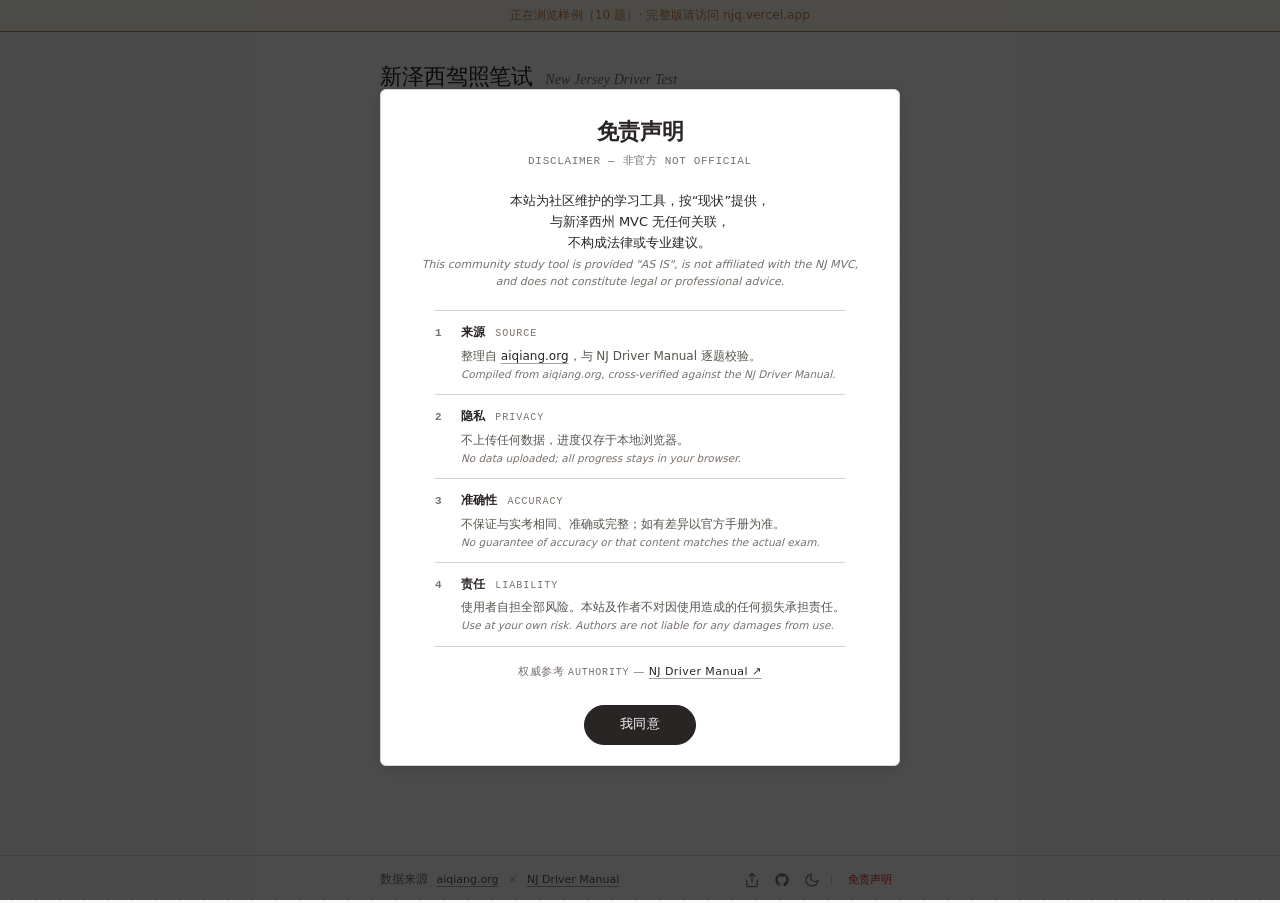
==== commit 055ba054: "Animations site-wide, footer one-row mobile, nuclear lock on tap colors" ====
--- a/site/index.html
+++ b/site/index.html
@@ -7,6 +7,7 @@
 <title>新泽西驾照笔试练习 NJ Driver Quiz</title>
 <meta name="description" content="新泽西 NJ 驾照笔试中英对照练习，含官方手册校验、易错题、模拟考试、错题本。">
 <meta name="theme-color" content="#1a1a1a">
+<meta name="color-scheme" content="light dark">
 <link rel="icon" type="image/svg+xml" href="favicon.svg">
 <meta property="og:type" content="website">
 <meta property="og:title" content="新泽西驾照笔试 · NJ Driver Quiz">
@@ -292,7 +293,10 @@
       updateStatus();
     });
 
-    const close = () => backdrop.remove();
+    const close = () => {
+      backdrop.classList.add('closing');
+      setTimeout(() => backdrop.remove(), 200);
+    };
     backdrop.querySelector('#topic-cancel').addEventListener('click', close);
     backdrop.addEventListener('click', (e) => { if (e.target === backdrop) close(); });
     document.addEventListener('keydown', function onEsc(e) {
@@ -320,7 +324,12 @@
       </div>
     `;
     document.body.appendChild(backdrop);
-    document.getElementById('confirm-cancel').addEventListener('click', () => backdrop.remove());
+    function closeWithAnim() {
+      backdrop.classList.add('closing');
+      setTimeout(() => backdrop.remove(), 200);
+    }
+    document.getElementById('confirm-cancel').addEventListener('click', closeWithAnim);
+    backdrop.addEventListener('click', (e) => { if (e.target === backdrop) closeWithAnim(); });
     document.getElementById('confirm-clear').addEventListener('click', () => {
       try { localStorage.removeItem(STORAGE_KEY_LOCAL); } catch(e) {}
       // Keep the backdrop alive (transparent + pointer-events on) until reload
--- a/site/style.css
+++ b/site/style.css
@@ -1,6 +1,7 @@
 /* NJ Driver Quiz — design system v3 */
 
 :root {
+  color-scheme: light dark;
   /* spacing scale */
   --s-1: 4px;
   --s-2: 8px;
@@ -122,6 +123,7 @@
 
 * {
   box-sizing: border-box;
+  -webkit-tap-highlight-color: transparent;
 }
 
 html,
@@ -134,6 +136,15 @@
   -webkit-text-size-adjust: 100%;
   scroll-behavior: smooth;
   touch-action: manipulation;
+}
+
+/* Smooth cross-document transitions on supporting browsers (Chrome 126+,
+   Safari TP). Falls back to instant navigation everywhere else. */
+@view-transition { navigation: auto; }
+::view-transition-old(root),
+::view-transition-new(root) {
+  animation-duration: var(--d-base);
+  animation-timing-function: var(--e-out);
 }
 
 /* Sample-data banner — shown when questions.json is missing and fallback to sample loaded.
@@ -205,14 +216,63 @@
   text-decoration: none;
 }
 
-a:hover {
-  color: var(--accent-hover);
+@media (hover: hover) {
+  a:hover { color: var(--accent-hover); }
 }
 
 :focus-visible {
   outline: 2px solid var(--accent);
   outline-offset: 2px;
   border-radius: var(--r-sm);
+}
+
+/* Touch devices: hard lock anchors & buttons against iOS UA color overrides.
+   -webkit-text-fill-color is what iOS uses to paint the red :active/:visited;
+   pinning it to currentColor means the element's `color` always wins. */
+@media (hover: none) {
+  a, a:link, a:visited, a:hover, a:focus, a:active,
+  button, button:hover, button:focus, button:active {
+    -webkit-text-fill-color: currentColor;
+    -webkit-tap-highlight-color: transparent;
+    outline-color: transparent;
+  }
+}
+
+button {
+  -webkit-appearance: none;
+  appearance: none;
+}
+
+/* Hardcoded :visited colors — CSS variables don't resolve in WebKit :visited
+   context, so without these iOS shows its default red. */
+.footer-source a:visited,
+.home-refs a:visited {
+  color: #57534e;
+  -webkit-text-fill-color: #57534e;
+}
+.menu-row:visited {
+  color: #292524;
+  -webkit-text-fill-color: #292524;
+}
+@media (prefers-color-scheme: dark) {
+  :root:not([data-theme="light"]) .footer-source a:visited,
+  :root:not([data-theme="light"]) .home-refs a:visited {
+    color: #a8a29e;
+    -webkit-text-fill-color: #a8a29e;
+  }
+  :root:not([data-theme="light"]) .menu-row:visited {
+    color: #f5f5f4;
+    -webkit-text-fill-color: #f5f5f4;
+  }
+}
+:root[data-theme="dark"] .footer-source a:visited,
+:root[data-theme="dark"] .home-refs a:visited {
+  color: #a8a29e;
+  -webkit-text-fill-color: #a8a29e;
+}
+:root[data-theme="dark"] .menu-row:visited {
+  color: #f5f5f4;
+  -webkit-text-fill-color: #f5f5f4;
 }
 
 .container {
@@ -282,6 +342,13 @@
   animation: m-enter var(--d-slow) var(--e-out);
 }
 
+.modal-backdrop.closing { animation: bd-fade-out var(--d-base) var(--e-in) forwards; }
+.modal-backdrop.closing .modal { animation: m-exit var(--d-base) var(--e-in) forwards; }
+
+@keyframes m-exit {
+  to { opacity: 0; transform: scale(0.97); }
+}
+
 @media (prefers-color-scheme: dark) {
   .modal {
     background: #1f1f1f;
@@ -495,66 +562,67 @@
   .modal-disclaimer {
     max-width: 100%;
     min-height: auto;
-    padding: var(--s-4) var(--s-4) var(--s-3);
+    padding: var(--s-5) var(--s-5) var(--s-5);
     margin-bottom: 4vh;
     max-height: 92dvh;
   }
 
   .modal-backdrop {
-    padding: var(--s-2) var(--s-3);
+    padding: var(--s-3) var(--s-3);
     align-items: safe center;
   }
 
   .modal-disclaimer .disc-header {
-    margin-bottom: var(--s-3);
+    margin-bottom: var(--s-4);
   }
 
   .modal-disclaimer .disc-header h2 {
-    font-size: 18px;
+    font-size: 19px;
   }
 
   .modal-disclaimer .disc-lede.zh {
+    font-size: 12.5px;
+    line-height: 1.55;
+  }
+
+  .modal-disclaimer .disc-lede.en {
+    font-size: 11px;
+    line-height: 1.45;
+    margin-bottom: var(--s-4);
+  }
+
+  .modal-disclaimer .disc-clauses li {
+    padding: var(--s-3) 0;
+  }
+
+  .modal-disclaimer .clause-head {
+    margin-bottom: 3px;
+  }
+
+  .modal-disclaimer .disc-clauses li .zh {
     font-size: 12px;
-    line-height: 1.5;
-  }
-
-  .modal-disclaimer .disc-lede.en {
+    line-height: 1.45;
+  }
+
+  .modal-disclaimer .disc-clauses li .en {
     font-size: 10.5px;
     line-height: 1.4;
-    margin-bottom: var(--s-3);
-  }
-
-  .modal-disclaimer .disc-clauses li {
-    padding: var(--s-2) 0;
-  }
-
-  .modal-disclaimer .clause-head {
-    margin-bottom: 2px;
-  }
-
-  .modal-disclaimer .disc-clauses li .zh {
-    font-size: 11.5px;
-    line-height: 1.4;
-  }
-
-  .modal-disclaimer .disc-clauses li .en {
-    font-size: 10px;
-    line-height: 1.35;
   }
 
   .modal-disclaimer .disc-foot {
-    margin-top: var(--s-3);
-    font-size: 10.5px;
+    margin-top: var(--s-4);
+    font-size: 11px;
   }
 
   .modal-disclaimer .modal-actions {
-    padding-top: var(--s-3);
+    padding-top: var(--s-6);
+    padding-bottom: var(--s-2);
   }
 
   .btn.disc-agree {
-    height: 36px;
-    line-height: 36px;
-    min-width: 96px;
+    height: 40px;
+    line-height: 40px;
+    min-width: 112px;
     font-size: 13px;
   }
 }
@@ -647,8 +715,10 @@
   transition: color var(--d-fast) var(--e-out);
   letter-spacing: 0.01em;
 }
+@media (hover: hover) {
 .topic-list-action:hover:not(:disabled) {
   color: var(--text);
+}
 }
 .topic-list-action:disabled {
   opacity: 0.35;
@@ -699,9 +769,11 @@
   font-size: var(--t-sm);
   transition: color var(--d-fast) var(--e-out), border-color var(--d-fast) var(--e-out);
 }
+@media (hover: hover) {
 .topic-row:hover {
   color: var(--text);
   border-color: var(--border-strong);
+}
 }
 .topic-row:hover .topic-row-check {
   border-color: var(--text-2);
@@ -760,9 +832,11 @@
   color: white;
 }
 
-.btn.danger:hover:not(:disabled) {
-  background: var(--wrong);
-  opacity: 0.9;
+@media (hover: hover) {
+  .btn.danger:hover:not(:disabled) {
+    background: var(--wrong);
+    opacity: 0.9;
+  }
 }
 
 /* === Buttons === */
@@ -785,13 +859,23 @@
   -webkit-tap-highlight-color: transparent;
 }
 
-.btn:hover:not(:disabled) {
-  background: var(--bg);
-  border-color: var(--border-strong);
-}
-
-.btn:active:not(:disabled) {
-  transform: translateY(1px);
+@media (hover: hover) {
+  .btn:hover:not(:disabled) {
+    background: var(--bg);
+    border-color: var(--border-strong);
+  }
+  .btn:active:not(:disabled) {
+    transform: translateY(1px);
+  }
+  .btn.primary:hover:not(:disabled) {
+    background: var(--text);
+    border-color: var(--text);
+    color: var(--bg);
+    opacity: 0.9;
+  }
+  .btn.primary:active:not(:disabled) {
+    transform: translateY(1px);
+  }
 }
 
 .btn:disabled {
@@ -805,17 +889,6 @@
   border-color: var(--text);
 }
 
-.btn.primary:hover:not(:disabled) {
-  background: var(--text);
-  border-color: var(--text);
-  color: var(--bg);
-  opacity: 0.9;
-}
-
-.btn.primary:active:not(:disabled) {
-  transform: translateY(1px);
-}
-
 .btn.sm {
   height: 32px;
   padding: 0 var(--s-3);
@@ -828,9 +901,11 @@
   color: var(--text-2);
 }
 
+@media (hover: hover) {
 .btn.ghost:hover:not(:disabled) {
   background: var(--bg);
   color: var(--text);
+}
 }
 
 /* === Home page (v6 redesign) === */
@@ -892,10 +967,12 @@
   transition: opacity var(--d-fast) var(--e-out), transform var(--d-fast) var(--e-out);
 }
 
+@media (hover: hover) {
 .home-cta:hover {
   color: var(--bg);
   text-decoration: none;
   opacity: 0.92;
+}
 }
 
 .home-cta:active {
@@ -957,10 +1034,12 @@
   transition: padding var(--d-fast) var(--e-out), color var(--d-fast) var(--e-out);
 }
 
+@media (hover: hover) {
 .home-mode:hover {
   text-decoration: none;
   color: var(--text);
   padding-left: var(--s-3);
+}
 }
 
 .home-mode .num {
@@ -1008,9 +1087,11 @@
   transition: color var(--d-fast) var(--e-out);
 }
 
+@media (hover: hover) {
 .home-aux-link:hover {
   color: var(--text);
   text-decoration: none;
+}
 }
 
 .home-aux-link::before {
@@ -1162,10 +1243,13 @@
   color: var(--text);
   border-radius: var(--r-sm);
   outline: none;
+  outline-color: transparent;
   -webkit-user-drag: none;
   -webkit-tap-highlight-color: transparent;
   user-select: none;
 }
+
+.menu-row:focus-visible { outline: none; }
 
 .menu-row { transition: background var(--d-fast) var(--e-out); }
 
@@ -1177,15 +1261,17 @@
   margin: 0 var(--s-3);
 }
 
-.menu-row:hover {
-  background: var(--surface-sunken);
-  color: var(--text);
-  text-decoration: none;
-}
-
-.menu-row:hover .menu-row-arrow {
-  color: var(--text);
-  transform: translateX(3px);
+@media (hover: hover) {
+  .menu-row:hover {
+    background: var(--surface-sunken);
+    color: var(--text);
+    text-decoration: none;
+  }
+
+  .menu-row:hover .menu-row-arrow {
+    color: var(--text);
+    transform: translateX(3px);
+  }
 }
 
 .menu-row-body {
@@ -1258,18 +1344,20 @@
   transition: background var(--d-fast) var(--e-out);
 }
 
-.menu-primary-block:hover {
-  background: var(--surface-sunken);
-}
-
-.menu-primary-block:hover .menu-row-arrow {
-  color: var(--text);
-  transform: translateX(3px);
-}
-
-/* group 已经接管 hover bg，里面的单行不再单独高亮，避免双重叠加 */
-.menu-primary-block .menu-row:hover {
-  background: transparent;
+@media (hover: hover) {
+  .menu-primary-block:hover {
+    background: var(--surface-sunken);
+  }
+
+  .menu-primary-block:hover .menu-row-arrow {
+    color: var(--text);
+    transform: translateX(3px);
+  }
+
+  /* group 已经接管 hover bg，里面的单行不再单独高亮 */
+  .menu-primary-block .menu-row:hover {
+    background: transparent;
+  }
 }
 
 /* Sub-order row (toggle attached to primary) */
@@ -1313,8 +1401,10 @@
   -webkit-tap-highlight-color: transparent;
 }
 
+@media (hover: hover) {
 .order-toggle button:hover {
   color: var(--text);
+}
 }
 
 .order-toggle button.active {
@@ -1341,28 +1431,60 @@
   gap: var(--s-3);
 }
 
-.home-refs a {
+.home-refs a,
+.home-refs a:link,
+.home-refs a:focus,
+.home-refs a:active {
   color: var(--text-2);
   font-size: 13px;
   text-decoration: underline;
   text-decoration-color: var(--border-strong);
   text-underline-offset: 3px;
+  outline: none;
+  outline-color: transparent;
   -webkit-user-drag: none;
+  -webkit-tap-highlight-color: transparent;
   transition: color var(--d-fast) var(--e-out), text-decoration-color var(--d-fast) var(--e-out), background var(--d-fast) var(--e-out), border-color var(--d-fast) var(--e-out);
 }
 
+/* :visited cannot resolve CSS variables in some WebKit builds, so hardcode
+   the colors per theme. WebKit also clamps :visited alpha to 1 — so for dark
+   mode, use a solid color close to the surface-raised background. iOS Safari
+   paints visited links via -webkit-text-fill-color, so override that too. */
 .home-refs a:visited {
-  color: var(--text-2);
-  text-decoration-color: var(--border-strong);
+  color: #57534e;
+  -webkit-text-fill-color: #57534e;
+  text-decoration-color: #a8a29e;
+  border-color: #d4d4d8;
+}
+@media (prefers-color-scheme: dark) {
+  :root:not([data-theme="light"]) .home-refs a:visited {
+    color: #a8a29e;
+    -webkit-text-fill-color: #a8a29e;
+    text-decoration-color: #2c2c2c;
+    border-color: #2c2c2c;
+  }
+}
+:root[data-theme="dark"] .home-refs a:visited {
+  color: #a8a29e;
+  -webkit-text-fill-color: #a8a29e;
+  text-decoration-color: #2c2c2c;
+  border-color: #2c2c2c;
+}
+
+.home-refs a:focus-visible { outline: none; }
+
+/* Hover only on devices that actually have a mouse — touch devices never enter
+   this rule, so no "sticky hover" after tap. */
+@media (hover: hover) {
+  .home-refs a:hover {
+    color: var(--text);
+    text-decoration-color: var(--text-2);
+  }
 }
 
 .home-refs .ref-icon { display: none; }
 .home-refs .ref-label-short { display: none; }
-
-.home-refs a:hover {
-  color: var(--text);
-  text-decoration-color: var(--text-2);
-}
 
 .home-refs .ref-sep {
   color: var(--border-strong);
@@ -1444,18 +1566,40 @@
   .home-refs a {
     height: 26px;
     padding: 0 8px;
-    border: 1px solid var(--border);
+    border-width: 1px;
+    border-style: solid;
+    border-color: var(--border);
     border-radius: var(--r-full);
     display: inline-flex;
     align-items: center;
     gap: 4px;
-    text-decoration: none;
+    text-decoration: none !important;
     color: var(--text-2);
     background: transparent;
+    background-color: transparent;
+    outline: none;
+    outline-color: transparent;
+    box-shadow: none;
     font-size: 11px;
     line-height: 1;
     white-space: nowrap;
-  }
+    -webkit-tap-highlight-color: transparent;
+  }
+  .home-refs a:active {
+    border-color: var(--border) !important;
+    background: transparent !important;
+    color: var(--text-2) !important;
+  }
+
+  /* visited can only restyle color/border-color/etc — width & style are set
+     above on the unscoped selector so they apply in every state. */
+  .home-refs a:visited { border-color: #d4d4d8; }
+  @media (prefers-color-scheme: dark) {
+    :root:not([data-theme="light"]) .home-refs a:visited { border-color: rgba(255, 255, 255, 0.08); }
+  }
+  :root[data-theme="dark"] .home-refs a:visited { border-color: rgba(255, 255, 255, 0.08); }
+
+  .home-refs a:focus-visible { outline: none; }
 
   .home-refs .ref-label {
     display: inline-block;
@@ -1496,8 +1640,10 @@
   -webkit-tap-highlight-color: transparent;
 }
 
+@media (hover: hover) {
 .ghost-clear:hover {
   color: var(--wrong);
+}
 }
 
 /* Footer clear button — 轻量、跟链接同档次 */
@@ -1528,9 +1674,11 @@
   stroke-linejoin: round;
 }
 
+@media (hover: hover) {
 .home-clear:hover {
   background: color-mix(in srgb, var(--wrong) 10%, transparent);
   color: var(--wrong);
+}
 }
 
 /* Ref pills */
@@ -1561,10 +1709,12 @@
   transition: border-color var(--d-fast) var(--e-out), background var(--d-fast) var(--e-out);
 }
 
+@media (hover: hover) {
 .ref-pill:hover {
   border-color: var(--border-strong);
   background: var(--surface-raised);
   text-decoration: none;
+}
 }
 
 .ref-title {
@@ -1648,10 +1798,12 @@
   border-top: 1px solid var(--border);
 }
 
+@media (hover: hover) {
 .link-card:hover {
   padding-left: var(--s-4);
   border-bottom-color: var(--text-3);
   text-decoration: none;
+}
 }
 
 .link-card .link-text {
@@ -1728,9 +1880,11 @@
   transition: color var(--d-fast) var(--e-out), border-color var(--d-fast) var(--e-out);
 }
 
+@media (hover: hover) {
 .strip-clear:hover {
   color: var(--wrong);
   border-color: var(--border);
+}
 }
 
 .entry-stats {
@@ -1771,9 +1925,11 @@
   transition: color var(--d-fast) var(--e-out), border-color var(--d-fast) var(--e-out);
 }
 
+@media (hover: hover) {
 .stats-clear:hover {
   color: var(--wrong);
   border-color: var(--border);
+}
 }
 
 .stat-grid {
@@ -1852,9 +2008,11 @@
   gap: var(--s-2);
 }
 
+@media (hover: hover) {
 .topic-chip:hover {
   border-color: var(--border-strong);
   color: var(--text);
+}
 }
 
 .topic-chip.selected {
@@ -1878,10 +2036,12 @@
   align-self: flex-start;
 }
 
+@media (hover: hover) {
 .topic-chip-special:hover {
   border-color: var(--accent);
   color: var(--accent-hover);
   background: color-mix(in srgb, var(--accent) 6%, transparent);
+}
 }
 
 .topic-chip-special .count {
@@ -1936,11 +2096,15 @@
   font-size: var(--t-sm);
   white-space: nowrap;
   flex-shrink: 0;
+  outline: none;
+  -webkit-tap-highlight-color: transparent;
   transition: color var(--d-fast) var(--e-out);
 }
 
-.back-btn:hover {
-  color: var(--text);
+@media (hover: hover) {
+  .back-btn:hover {
+    color: var(--text);
+  }
 }
 
 .stats {
@@ -2101,9 +2265,11 @@
   transition: color var(--d-fast) var(--e-out), border-color var(--d-fast) var(--e-out);
 }
 
+@media (hover: hover) {
 .icon-action:hover {
   color: var(--text);
   border-color: var(--border);
+}
 }
 
 .icon-action.active {
@@ -2288,10 +2454,12 @@
   min-height: 52px;
 }
 
-.option:hover:not(:disabled) {
-  border-color: var(--border-strong);
-  background: var(--surface);
-  color: var(--text);
+@media (hover: hover) {
+  .option:hover:not(:disabled) {
+    border-color: var(--border-strong);
+    background: var(--surface);
+    color: var(--text);
+  }
 }
 
 .option:disabled {
@@ -2644,8 +2812,10 @@
   background: var(--bg);
   transition: border-color var(--d-fast) var(--e-out);
 }
-.auto-switch:hover {
-  border-color: var(--border-strong);
+@media (hover: hover) {
+  .auto-switch:hover {
+    border-color: var(--border-strong);
+  }
 }
 .auto-switch input {
   position: absolute;
@@ -2954,7 +3124,9 @@
   font: inherit;
   transition: color var(--d-fast) var(--e-out);
 }
-.empty-back:hover, .result-back:hover { color: var(--text); }
+@media (hover: hover) {
+  .empty-back:hover, .result-back:hover { color: var(--text); }
+}
 
 @media (max-width: 540px) {
   .empty-actions, .result-actions {
@@ -3039,9 +3211,11 @@
   transition: background var(--d-fast) var(--e-out), color var(--d-fast) var(--e-out);
 }
 .review-filter button:last-child { border-right: none; }
+@media (hover: hover) {
 .review-filter button:hover {
   background: var(--accent-tint);
   color: var(--text);
+}
 }
 .review-filter button.active {
   background: var(--accent);
@@ -3445,9 +3619,11 @@
     background var(--d-fast) var(--e-out);
 }
 
+@media (hover: hover) {
 .sign-card:hover {
   border-color: var(--border-strong);
   background: var(--surface);
+}
 }
 
 .sign-card img {
@@ -3481,26 +3657,58 @@
 }
 
 @media (max-width: 540px) {
+  /* 单行紧凑布局：[来源胶囊]  [图标×3]  [免责声明] */
   .footer-inner {
+    flex-wrap: nowrap;
+    justify-content: space-between;
+    align-items: center;
+    text-align: left;
+    padding: var(--s-3) var(--s-4);
+    gap: var(--s-2);
+    row-gap: 0;
+  }
+  .footer-source {
+    flex: 0 1 auto;
+    min-width: 0;
     justify-content: center;
-    text-align: center;
-    padding: var(--s-2) var(--s-4);
-    gap: var(--s-1);
-    row-gap: var(--s-1);
-  }
-  .footer-source,
+    gap: 4px;
+    padding: 0;
+    border: none;
+    background: none;
+    font-size: 10px;
+    white-space: nowrap;
+    overflow: hidden;
+  }
+  .footer-source .footer-label {
+    display: inline;
+    font-size: 10px;
+    color: var(--text-3);
+  }
+  .footer-source .footer-label-full { display: inline; }
+  .footer-source .footer-label-short { display: none; }
+  .footer-source a,
+  .footer-source a:link,
+  .footer-source a:visited,
+  .footer-source a:focus,
+  .footer-source a:active {
+    font-size: 10px;
+    text-decoration: none;
+    color: var(--text-2);
+  }
+  .footer-source .footer-cross { color: var(--text-3); margin: 0 1px; font-size: 9px; }
   .footer-nav {
-    justify-content: center;
-    font-size: 11px;
-  }
-  .footer-source .footer-label,
-  .footer-source a,
+    flex-shrink: 0;
+    justify-content: flex-end;
+    gap: 6px;
+  }
+  .footer-nav .footer-pipe { display: none; }
   .footer-nav .nav-disclaimer {
-    font-size: 11px;
+    font-size: 10px;
+    padding: 2px 8px;
   }
   .footer-nav .footer-icon-link {
-    width: 20px;
-    height: 20px;
+    width: 22px;
+    height: 22px;
   }
   .footer-nav .footer-icon-link svg {
     width: 14px;
@@ -3525,11 +3733,6 @@
 }
 
 .footer-source .footer-label-short { display: none; }
-
-@media (max-width: 540px) {
-  .footer-source .footer-label-full { display: none; }
-  .footer-source .footer-label-short { display: inline; }
-}
 
 .footer-source a {
   color: var(--text-2);
@@ -3539,9 +3742,11 @@
   transition: color var(--d-fast) var(--e-out), text-decoration-color var(--d-fast) var(--e-out);
 }
 
+@media (hover: hover) {
 .footer-source a:hover {
   color: var(--text);
   text-decoration-color: var(--text);
+}
 }
 
 .footer-nav {
@@ -3557,7 +3762,9 @@
   transition: color var(--d-fast) var(--e-out);
 }
 
+@media (hover: hover) {
 .footer-nav a:hover { color: var(--text); }
+}
 
 .footer-nav .footer-icon-link {
   display: inline-flex;
@@ -3573,9 +3780,11 @@
   cursor: pointer;
   transition: color var(--d-fast) var(--e-out), background var(--d-fast) var(--e-out);
 }
+@media (hover: hover) {
 .footer-nav .footer-icon-link:hover {
   color: var(--text);
   background: var(--surface);
+}
 }
 
 /* Theme toggle: show sun in dark mode (click to go light), moon in light mode (click to go dark) */
@@ -3600,7 +3809,10 @@
   align-self: center;
 }
 
-.footer-nav .nav-disclaimer {
+.footer-nav .nav-disclaimer,
+.footer-nav .nav-disclaimer:link,
+.footer-nav .nav-disclaimer:focus,
+.footer-nav .nav-disclaimer:active {
   color: var(--wrong);
   text-decoration: none;
   padding: 3px var(--s-2);
@@ -3608,10 +3820,28 @@
   font-size: 11px;
   font-weight: 500;
   transition: background var(--d-fast) var(--e-out);
-}
-.footer-nav .nav-disclaimer:hover {
-  color: var(--wrong);
-  background: var(--wrong-tint);
+  outline: none;
+}
+/* :visited hardcoded — variables don't work in WebKit :visited */
+.footer-nav .nav-disclaimer:visited {
+  color: #dc2626;
+  -webkit-text-fill-color: #dc2626;
+}
+@media (prefers-color-scheme: dark) {
+  :root:not([data-theme="light"]) .footer-nav .nav-disclaimer:visited {
+    color: #f87171;
+    -webkit-text-fill-color: #f87171;
+  }
+}
+:root[data-theme="dark"] .footer-nav .nav-disclaimer:visited {
+  color: #f87171;
+  -webkit-text-fill-color: #f87171;
+}
+@media (hover: hover) {
+  .footer-nav .nav-disclaimer:hover {
+    color: var(--wrong);
+    background: var(--wrong-tint);
+  }
 }
 
 .footer-bullet {
@@ -3791,7 +4021,7 @@
 }
 
 @media (max-width: 540px) {
-  .toast { bottom: 40px; }
+  .toast { bottom: 80px; }
 }
 
 /* === Spinner === */
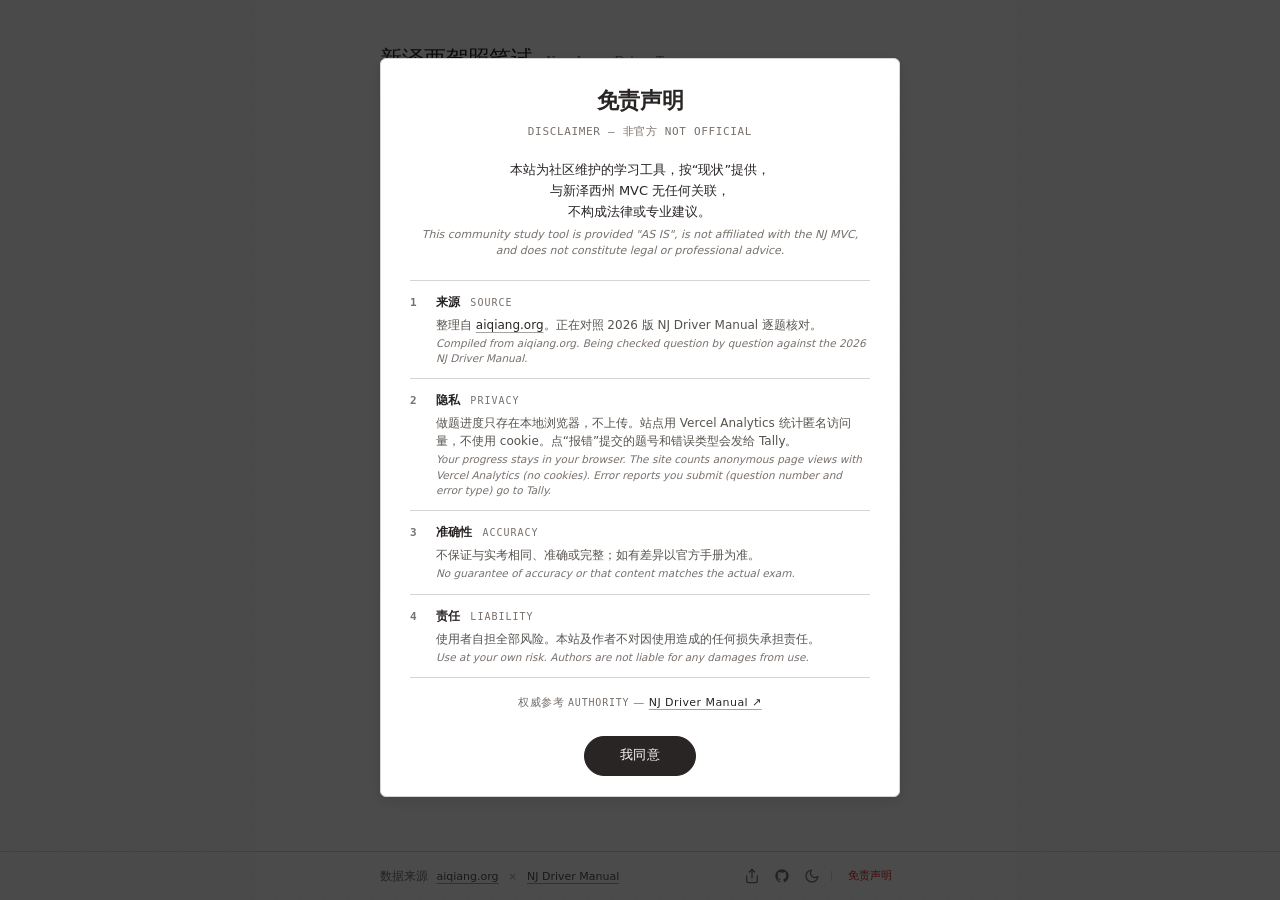
==== commit 364ba0f2: "Render separate en/zh fields, state real check progress, add Vercel Analytics - quiz.js reads stem_e" ====
--- a/site/index.html
+++ b/site/index.html
@@ -5,7 +5,7 @@
 <meta name="viewport" content="width=device-width, initial-scale=1.0">
 <base href="/site/">
 <title>新泽西驾照笔试练习 NJ Driver Quiz</title>
-<meta name="description" content="新泽西 NJ 驾照笔试中英对照练习，含官方手册校验、易错题、模拟考试、错题本。">
+<meta name="description" content="新泽西 NJ 驾照笔试中英对照练习：易错题、模拟考试、错题本，答案正在对照 2026 版官方手册逐题核对。">
 <meta name="theme-color" content="#1a1a1a">
 <meta name="color-scheme" content="light dark">
 <link rel="icon" type="image/svg+xml" href="favicon.svg">
@@ -14,8 +14,11 @@
 <meta property="og:description" content="567 题中英对照，模拟考试 + 易错题 + 错题本。">
 <meta property="og:image" content="/site/og-image.png">
 <meta name="twitter:card" content="summary_large_image">
+<script>/* pre-paint theme: read stored preference before CSS applies, avoiding light→dark flash */try{var s=JSON.parse(localStorage.getItem('nj_quiz_v1')||'{}');if(s.theme==='light'||s.theme==='dark')document.documentElement.dataset.theme=s.theme;}catch(e){}</script>
 <link rel="stylesheet" href="style.css">
-<script async src="https://tally.so/widgets/embed.js"></script>
+<!-- Vercel Web Analytics (cookieless page views). Needs "Enable" in the Vercel project's Analytics tab; until then this path returns 404 and nothing is sent. -->
+<script>window.va = window.va || function () { (window.vaq = window.vaq || []).push(arguments); };</script>
+<script defer src="/_vercel/insights/script.js"></script>
 </head>
 <body>
 
@@ -88,7 +91,7 @@
     </a>
     <div class="menu-sep" aria-hidden="true"></div>
 
-    <a class="menu-row" href="#" id="mode-topic-btn">
+    <button class="menu-row" type="button" id="mode-topic-btn">
       <div class="menu-row-body">
         <div class="menu-row-title">按分类练习</div>
         <div class="menu-row-desc">标志、酒驾、GDL、停车等</div>
@@ -97,7 +100,7 @@
         <span class="menu-row-num"><span id="topic-num">—</span> 类</span>
         <svg class="menu-row-arrow" viewBox="0 0 24 24" aria-hidden="true"><path d="M9 18l6-6-6-6"/></svg>
       </div>
-    </a>
+    </button>
     <div class="menu-sep" aria-hidden="true"></div>
 
     <a class="menu-row" href="quiz.html?mode=wrong">
@@ -144,234 +147,6 @@
 </div>
 
 <script src="app.js"></script>
-<script>
-(async function() {
-  const state = initPage();
-  const STORAGE_KEY_LOCAL = 'nj_quiz_v1';
-
-  let questions = [];
-  let topicsMeta = {};
-  try {
-    const [qq, tt] = await Promise.all([
-      fetchData('../data/questions.json'),
-      fetchData('../data/topics.json'),
-    ]);
-    questions = qq.data;
-    topicsMeta = tt.data;
-  } catch (e) {
-    console.error('Failed to load data:', e);
-  }
-
-  const uniqueQuestions = questions.filter(q => !q.is_duplicate_of);
-  const topicKeys = Object.keys(topicsMeta).filter(k => k !== 'general');
-
-  document.getElementById('browse-num').textContent = uniqueQuestions.length;
-  document.getElementById('easy-num').textContent = uniqueQuestions.filter(q => q.is_common_mistake).length;
-  document.getElementById('wrong-num').textContent = state.wrongAnswers.length;
-  document.getElementById('topic-num').textContent = topicKeys.length;
-
-  // 始终显示 trace 三段：累计 / 错题 / 上次模考；无数据时用 — 占位
-  const lastMock = state.mockExamHistory.length > 0
-    ? state.mockExamHistory[state.mockExamHistory.length - 1]
-    : null;
-  const traceParts = [
-    `累计 <strong>${state.totalAttempts || 0}</strong>`,
-    `错题 <strong>${state.wrongAnswers.length}</strong>`,
-    `上次 <strong>${lastMock ? `${lastMock.score}/${lastMock.total}` : '—/—'}</strong>`,
-  ];
-  document.getElementById('masthead-trace').innerHTML = traceParts.join(' <span class="trace-dot">·</span> ');
-
-  // Order toggle
-  const ctaToggle = document.getElementById('cta-order-toggle');
-  function updateOrderButtons() {
-    ctaToggle.querySelectorAll('button').forEach(btn => {
-      btn.classList.toggle('active', btn.dataset.order === state.orderMode);
-    });
-  }
-  updateOrderButtons();
-  ctaToggle.querySelectorAll('button').forEach(btn => {
-    btn.addEventListener('click', (e) => {
-      e.preventDefault();
-      if (btn.dataset.order === state.orderMode) return;
-      state.orderMode = btn.dataset.order;
-      saveState(state);
-      updateOrderButtons();
-    });
-  });
-
-  // Topic modal
-  const topicCounts = {};
-  for (const q of uniqueQuestions) {
-    for (const t of q.topics) topicCounts[t] = (topicCounts[t] || 0) + 1;
-  }
-  const topicOrder = Object.keys(topicCounts).sort((a, b) => topicCounts[b] - topicCounts[a]);
-
-  document.getElementById('mode-topic-btn').addEventListener('click', (e) => {
-    e.preventDefault();
-    openTopicModal();
-  });
-
-  function openTopicModal() {
-    const selected = new Set();
-    const backdrop = document.createElement('div');
-    backdrop.className = 'modal-backdrop';
-    backdrop.innerHTML = `
-      <div class="modal modal-topic">
-        <div class="modal-topic-head">
-          <h2>选择分类</h2>
-          <p class="modal-sub">可多选，开始后只练这些主题</p>
-        </div>
-
-        <div class="topic-list-head">
-          <span class="topic-list-label">分类</span>
-          <span class="topic-list-actions">
-            <button type="button" class="topic-list-action" id="topic-select-all">全选</button>
-            <span class="topic-list-sep" aria-hidden="true">·</span>
-            <button type="button" class="topic-list-action" id="topic-select-clear" disabled>清空</button>
-            <span class="topic-list-status" id="topic-status">未选</span>
-          </span>
-        </div>
-
-        <div class="topic-list" id="topic-grid-modal"></div>
-
-        <div class="modal-actions modal-actions-pair">
-          <button class="btn" id="topic-cancel">取消</button>
-          <button class="btn primary" id="topic-start" disabled>开始练习</button>
-        </div>
-      </div>
-    `;
-    document.body.appendChild(backdrop);
-    const grid = backdrop.querySelector('#topic-grid-modal');
-    const startBtn = backdrop.querySelector('#topic-start');
-    const statusEl = backdrop.querySelector('#topic-status');
-    const selectAllBtn = backdrop.querySelector('#topic-select-all');
-    const clearBtn = backdrop.querySelector('#topic-select-clear');
-    const rowMap = new Map();
-
-    function updateStatus() {
-      const n = selected.size;
-      statusEl.textContent = n === 0 ? '未选' : `已选 ${n} 项`;
-      statusEl.classList.toggle('active', n > 0);
-      startBtn.disabled = n === 0;
-      clearBtn.disabled = n === 0;
-      selectAllBtn.disabled = n === topicOrder.length;
-      let totalQ = 0;
-      for (const t of selected) totalQ += topicCounts[t] || 0;
-      startBtn.textContent = n === 0 ? '开始练习' : `开始练习 · ${totalQ} 题`;
-    }
-
-    for (const t of topicOrder) {
-      const meta = topicsMeta[t] || { zh: t, en: t };
-      const row = document.createElement('button');
-      row.className = 'topic-row';
-      row.type = 'button';
-      row.innerHTML = `
-        <span class="topic-row-check" aria-hidden="true"></span>
-        <span class="topic-row-name">${meta.zh}</span>
-        <span class="topic-row-count">${topicCounts[t]}</span>
-      `;
-      row.addEventListener('click', () => {
-        if (selected.has(t)) { selected.delete(t); row.classList.remove('selected'); }
-        else { selected.add(t); row.classList.add('selected'); }
-        updateStatus();
-      });
-      grid.appendChild(row);
-      rowMap.set(t, row);
-    }
-    updateStatus();
-
-    selectAllBtn.addEventListener('click', () => {
-      for (const t of topicOrder) {
-        selected.add(t);
-        rowMap.get(t).classList.add('selected');
-      }
-      updateStatus();
-    });
-    clearBtn.addEventListener('click', () => {
-      selected.clear();
-      for (const row of rowMap.values()) row.classList.remove('selected');
-      updateStatus();
-    });
-
-    const close = () => {
-      backdrop.classList.add('closing');
-      setTimeout(() => backdrop.remove(), 200);
-    };
-    backdrop.querySelector('#topic-cancel').addEventListener('click', close);
-    backdrop.addEventListener('click', (e) => { if (e.target === backdrop) close(); });
-    document.addEventListener('keydown', function onEsc(e) {
-      if (e.key === 'Escape') { close(); document.removeEventListener('keydown', onEsc); }
-    });
-    startBtn.addEventListener('click', () => {
-      const ts = [...selected].join(',');
-      location.href = `quiz.html?mode=topic&t=${encodeURIComponent(ts)}`;
-    });
-  }
-
-  // Clear data
-  document.getElementById('clear-data-btn').addEventListener('click', () => {
-    const backdrop = document.createElement('div');
-    backdrop.className = 'modal-backdrop';
-    backdrop.innerHTML = `
-      <div class="modal modal-confirm">
-        <h2>清除本地数据</h2>
-        <p>将清除浏览器中保存的所有数据：错题记录、累计尝试次数、模考历史、语言偏好。此操作不可撤销。</p>
-        <p class="confirm-en">Clear all locally-stored data: wrong-answer log, attempts, mock history, language preference. This cannot be undone.</p>
-        <div class="modal-actions modal-actions-pair">
-          <button class="btn" id="confirm-cancel">取消</button>
-          <button class="btn primary danger" id="confirm-clear">确认清除</button>
-        </div>
-      </div>
-    `;
-    document.body.appendChild(backdrop);
-    function closeWithAnim() {
-      backdrop.classList.add('closing');
-      setTimeout(() => backdrop.remove(), 200);
-    }
-    document.getElementById('confirm-cancel').addEventListener('click', closeWithAnim);
-    backdrop.addEventListener('click', (e) => { if (e.target === backdrop) closeWithAnim(); });
-    document.getElementById('confirm-clear').addEventListener('click', () => {
-      try { localStorage.removeItem(STORAGE_KEY_LOCAL); } catch(e) {}
-      // Keep the backdrop alive (transparent + pointer-events on) until reload
-      // so the synthetic click can't leak through to a menu-row underneath.
-      backdrop.style.pointerEvents = 'auto';
-      backdrop.style.background = 'transparent';
-      const isMobile = matchMedia('(max-width: 540px)').matches;
-
-      if (isMobile) {
-        // Mobile: static toast, no animation
-        backdrop.innerHTML = `<div class="toast"><span class="toast-glyph toast-check" aria-hidden="true"><svg viewBox="0 0 24 24" width="14" height="14"><path d="M5 12l4 4L19 7" fill="none" stroke="currentColor" stroke-width="2.2" stroke-linecap="round" stroke-linejoin="round"/></svg></span><span class="toast-text">已清除所有数据</span></div>`;
-        setTimeout(() => location.reload(), 900);
-        return;
-      }
-
-      // Desktop: spinner → check animation
-      backdrop.innerHTML = `<div class="toast is-animated"><span class="toast-glyph spinner spinner-sm" aria-hidden="true"></span><span class="toast-text">正在清除…</span></div>`;
-      const t = backdrop.querySelector('.toast');
-      requestAnimationFrame(() => t.classList.add('show'));
-
-      setTimeout(() => {
-        const glyph = t.querySelector('.toast-glyph');
-        const text = t.querySelector('.toast-text');
-        glyph.style.opacity = '0';
-        text.style.opacity = '0';
-        setTimeout(() => {
-          glyph.className = 'toast-glyph toast-check';
-          glyph.innerHTML = `<svg viewBox="0 0 24 24" width="14" height="14" aria-hidden="true"><path d="M5 12l4 4L19 7" fill="none" stroke="currentColor" stroke-width="2.2" stroke-linecap="round" stroke-linejoin="round"/></svg>`;
-          glyph.style.opacity = '';
-          text.textContent = '已清除所有数据';
-          text.style.opacity = '';
-          t.classList.add('is-done');
-        }, 180);
-      }, 1200);
-
-      setTimeout(() => {
-        t.classList.remove('show');
-        setTimeout(() => location.reload(), 280);
-      }, 3200);
-    });
-  });
-})();
-</script>
+<script src="index.js"></script>
 </body>
 </html>
--- a/site/style.css
+++ b/site/style.css
@@ -1,4 +1,17 @@
 /* NJ Driver Quiz — design system v3 */
+
+/* Screen-reader-only utility — visually hidden but read by AT. */
+.sr-only {
+  position: absolute;
+  width: 1px;
+  height: 1px;
+  padding: 0;
+  margin: -1px;
+  overflow: hidden;
+  clip: rect(0, 0, 0, 0);
+  white-space: nowrap;
+  border: 0;
+}
 
 :root {
   color-scheme: light dark;
@@ -34,6 +47,9 @@
   --r-md: 6px;
   --r-lg: 6px;
   --r-xl: 6px;
+
+  /* fonts */
+  --font-mono: ui-monospace, "SF Mono", Menlo, monospace;
 
   /* motion */
   --d-fast: 120ms;
@@ -147,24 +163,6 @@
   animation-timing-function: var(--e-out);
 }
 
-/* Sample-data banner — shown when questions.json is missing and fallback to sample loaded.
-   Triggered by JS setting `<html data-sample-mode="1">`. Banner is a sticky strip on top. */
-html[data-sample-mode="1"] body::before {
-  content: '正在浏览样例（10 题）· 完整版请访问 njq.vercel.app';
-  position: sticky;
-  top: 0;
-  display: block;
-  width: 100%;
-  background: var(--warn-tint);
-  color: var(--warn);
-  border-bottom: 1px solid var(--warn);
-  padding: 6px var(--s-5);
-  font-size: 12px;
-  text-align: center;
-  z-index: 999;
-  letter-spacing: 0.01em;
-}
-
 body {
   font-family: ui-sans-serif, system-ui, -apple-system, "PingFang SC", "Hiragino Sans GB",
     "Microsoft YaHei", "Helvetica Neue", sans-serif;
@@ -241,6 +239,197 @@
 button {
   -webkit-appearance: none;
   appearance: none;
+}
+
+/* Nuclear lockdown: on touch devices, force interactive elements to keep
+   their base color on every state. iOS Safari has multiple hidden paths
+   (UA :active, focus rings, internal -webkit-* properties) that re-tint
+   buttons; only explicit !important rules survive them all. */
+@media (hover: none) {
+  .btn:not(:disabled),
+  .btn:not(:disabled):hover,
+  .btn:not(:disabled):focus,
+  .btn:not(:disabled):active {
+    background: var(--surface) !important;
+    border-color: var(--border) !important;
+    color: var(--text) !important;
+    transform: none !important;
+    opacity: 1 !important;
+    box-shadow: none !important;
+  }
+  .btn.primary:not(:disabled),
+  .btn.primary:not(:disabled):hover,
+  .btn.primary:not(:disabled):focus,
+  .btn.primary:not(:disabled):active {
+    background: var(--text) !important;
+    border-color: var(--text) !important;
+    color: var(--bg) !important;
+  }
+  .btn.danger:not(:disabled),
+  .btn.danger:not(:disabled):hover,
+  .btn.danger:not(:disabled):focus,
+  .btn.danger:not(:disabled):active {
+    background: var(--wrong) !important;
+    border-color: var(--wrong) !important;
+    color: #fff !important;
+  }
+  .btn.ghost:not(:disabled),
+  .btn.ghost:not(:disabled):hover,
+  .btn.ghost:not(:disabled):focus,
+  .btn.ghost:not(:disabled):active {
+    background: transparent !important;
+    border-color: transparent !important;
+    color: var(--text-2) !important;
+  }
+
+  /* 速记/标志胶囊：每个状态都锁死边/底/字 + 去 transition + 去 outline */
+  .home-refs a,
+  .home-refs a:link,
+  .home-refs a:visited,
+  .home-refs a:hover,
+  .home-refs a:focus,
+  .home-refs a:focus-visible,
+  .home-refs a:active {
+    border-color: var(--border) !important;
+    background: transparent !important;
+    background-color: transparent !important;
+    color: var(--text-2) !important;
+    -webkit-text-fill-color: var(--text-2) !important;
+    outline: none !important;
+    outline-color: transparent !important;
+    text-decoration: none !important;
+    box-shadow: none !important;
+    transition: none !important;
+  }
+
+  /* 返回按钮 */
+  .back-btn,
+  .back-btn:hover,
+  .back-btn:focus,
+  .back-btn:focus-visible,
+  .back-btn:active {
+    color: var(--text-2) !important;
+    -webkit-text-fill-color: var(--text-2) !important;
+    background: none !important;
+    background-color: transparent !important;
+    outline: none !important;
+    outline-color: transparent !important;
+    box-shadow: none !important;
+    transition: none !important;
+  }
+
+  /* footer source 链接（aiqiang.org / NJ Driver Manual） */
+  .footer-source a,
+  .footer-source a:link,
+  .footer-source a:visited,
+  .footer-source a:hover,
+  .footer-source a:focus,
+  .footer-source a:focus-visible,
+  .footer-source a:active {
+    color: var(--text-2) !important;
+    -webkit-text-fill-color: var(--text-2) !important;
+    text-decoration: none !important;
+    background: none !important;
+    outline: none !important;
+    transition: none !important;
+  }
+
+  /* 免责声明 */
+  .footer-nav .nav-disclaimer,
+  .footer-nav .nav-disclaimer:link,
+  .footer-nav .nav-disclaimer:visited,
+  .footer-nav .nav-disclaimer:hover,
+  .footer-nav .nav-disclaimer:focus,
+  .footer-nav .nav-disclaimer:focus-visible,
+  .footer-nav .nav-disclaimer:active {
+    color: var(--wrong) !important;
+    -webkit-text-fill-color: var(--wrong) !important;
+    background: none !important;
+    background-color: transparent !important;
+    outline: none !important;
+    transition: none !important;
+  }
+
+  /* 题目选项：锁死非状态-class 时的颜色，避免 iOS sticky hover 把背景涂灰。
+     state 类（.selected / .correct / .wrong）通过更高特异性覆盖以下规则。 */
+  .option:not(.selected):not(.correct):not(.wrong),
+  .option:not(.selected):not(.correct):not(.wrong):hover,
+  .option:not(.selected):not(.correct):not(.wrong):focus,
+  .option:not(.selected):not(.correct):not(.wrong):focus-visible,
+  .option:not(.selected):not(.correct):not(.wrong):active {
+    background: var(--surface-raised) !important;
+    background-color: var(--surface-raised) !important;
+    border-color: var(--border) !important;
+    color: var(--text) !important;
+    -webkit-text-fill-color: var(--text) !important;
+    outline: none !important;
+    box-shadow: none !important;
+    transition: none !important;
+  }
+
+  /* footer 图标按钮（分享/github/主题切换） */
+  .footer-nav .footer-icon-link,
+  .footer-nav .footer-icon-link:link,
+  .footer-nav .footer-icon-link:visited,
+  .footer-nav .footer-icon-link:hover,
+  .footer-nav .footer-icon-link:focus,
+  .footer-nav .footer-icon-link:focus-visible,
+  .footer-nav .footer-icon-link:active {
+    color: var(--text-3) !important;
+    -webkit-text-fill-color: var(--text-3) !important;
+    background: none !important;
+    background-color: transparent !important;
+    outline: none !important;
+    transition: none !important;
+  }
+
+  /* 题目工具栏图标（朗读/报错） */
+  .icon-action,
+  .icon-action:hover,
+  .icon-action:focus,
+  .icon-action:focus-visible,
+  .icon-action:active {
+    color: var(--text-3) !important;
+    -webkit-text-fill-color: var(--text-3) !important;
+    background: none !important;
+    background-color: transparent !important;
+    border-color: transparent !important;
+    outline: none !important;
+    transition: none !important;
+  }
+  .icon-action.active {
+    color: var(--text) !important;
+    -webkit-text-fill-color: var(--text) !important;
+  }
+
+  /* 首页 / 错题本 等清理按钮 */
+  .home-clear,
+  .home-clear:hover,
+  .home-clear:focus,
+  .home-clear:focus-visible,
+  .home-clear:active,
+  .ghost-clear,
+  .ghost-clear:hover,
+  .ghost-clear:focus,
+  .ghost-clear:focus-visible,
+  .ghost-clear:active,
+  .strip-clear,
+  .strip-clear:hover,
+  .strip-clear:focus,
+  .strip-clear:focus-visible,
+  .strip-clear:active,
+  .stats-clear,
+  .stats-clear:hover,
+  .stats-clear:focus,
+  .stats-clear:focus-visible,
+  .stats-clear:active {
+    color: var(--text-3) !important;
+    -webkit-text-fill-color: var(--text-3) !important;
+    background: none !important;
+    background-color: transparent !important;
+    outline: none !important;
+    transition: none !important;
+  }
 }
 
 /* Hardcoded :visited colors — CSS variables don't resolve in WebKit :visited
@@ -416,7 +605,7 @@
   font-size: 11px;
   color: var(--text-3);
   letter-spacing: 0.06em;
-  font-family: ui-monospace, "SF Mono", Menlo, monospace;
+  font-family: var(--font-mono);
   text-transform: uppercase;
 }
 
@@ -464,7 +653,7 @@
 }
 
 .modal-disclaimer .clause-head .num {
-  font-family: ui-monospace, "SF Mono", Menlo, monospace;
+  font-family: var(--font-mono);
   font-size: 11px;
   font-weight: 600;
   color: var(--text-3);
@@ -488,7 +677,7 @@
   color: var(--text-3);
   letter-spacing: 0.1em;
   text-transform: uppercase;
-  font-family: ui-monospace, "SF Mono", Menlo, monospace;
+  font-family: var(--font-mono);
   margin-left: 6px;
 }
 
@@ -530,7 +719,7 @@
 
 .modal-disclaimer .disc-foot em {
   font-style: normal;
-  font-family: ui-monospace, "SF Mono", Menlo, monospace;
+  font-family: var(--font-mono);
   font-weight: 500;
   font-size: 10px;
   letter-spacing: 0.08em;
@@ -1010,7 +1199,7 @@
 .home-cta-meta {
   font-size: 11px;
   opacity: 0.65;
-  font-family: ui-monospace, "SF Mono", Menlo, monospace;
+  font-family: var(--font-mono);
   letter-spacing: 0.04em;
   font-variant-numeric: tabular-nums;
 }
@@ -1043,7 +1232,7 @@
 }
 
 .home-mode .num {
-  font-family: ui-monospace, "SF Mono", Menlo, monospace;
+  font-family: var(--font-mono);
   font-size: 12px;
   font-weight: 600;
   color: var(--text-3);
@@ -1063,7 +1252,7 @@
 }
 
 .home-mode .meta {
-  font-family: ui-monospace, "SF Mono", Menlo, monospace;
+  font-family: var(--font-mono);
   font-size: 11px;
   color: var(--text-3);
   font-variant-numeric: tabular-nums;
@@ -1097,7 +1286,7 @@
 .home-aux-link::before {
   content: "→";
   color: var(--text-3);
-  font-family: ui-monospace, "SF Mono", Menlo, monospace;
+  font-family: var(--font-mono);
   font-size: 12px;
   transition: transform var(--d-fast) var(--e-out), color var(--d-fast) var(--e-out);
   display: inline-block;
@@ -1112,7 +1301,7 @@
   margin-left: auto;
   font-size: 11px;
   color: var(--text-3);
-  font-family: ui-monospace, "SF Mono", Menlo, monospace;
+  font-family: var(--font-mono);
   letter-spacing: 0.02em;
 }
 
@@ -1153,7 +1342,7 @@
   display: flex;
   justify-content: space-between;
   align-items: center;
-  font-family: ui-monospace, "SF Mono", Menlo, monospace;
+  font-family: var(--font-mono);
   font-size: 11px;
   color: var(--text-3);
   letter-spacing: 0.08em;
@@ -1229,12 +1418,9 @@
   gap: 0;
 }
 
-/* Each menu row */
-.menu-row,
-.menu-row:link,
-.menu-row:visited,
-.menu-row:focus,
-.menu-row:active {
+/* Each menu row — base layout (single-class so anchor + button get same specificity
+   and the @media (max-width: 540px) override can affect both). */
+.menu-row {
   display: flex;
   align-items: center;
   gap: var(--s-4);
@@ -1247,6 +1433,23 @@
   -webkit-user-drag: none;
   -webkit-tap-highlight-color: transparent;
   user-select: none;
+  background: transparent;
+  border: 0;
+  margin: 0;
+  font: inherit;
+  text-align: left;
+  width: 100%;
+  cursor: pointer;
+}
+
+/* iOS color/outline lockdown for the anchor variant (button is unaffected by :link/:visited). */
+.menu-row:link,
+.menu-row:visited,
+.menu-row:focus,
+.menu-row:active {
+  color: var(--text);
+  outline: none;
+  outline-color: transparent;
 }
 
 .menu-row:focus-visible { outline: none; }
@@ -1304,7 +1507,7 @@
 }
 
 .menu-row-num {
-  font-family: ui-monospace, "SF Mono", Menlo, monospace;
+  font-family: var(--font-mono);
   font-size: 12px;
   color: var(--text-3);
   font-variant-numeric: tabular-nums;
@@ -1370,7 +1573,7 @@
 }
 
 .menu-suborder-lbl {
-  font-family: ui-monospace, "SF Mono", Menlo, monospace;
+  font-family: var(--font-mono);
   font-size: 11px;
   color: var(--text-3);
   letter-spacing: 0.06em;
@@ -1495,7 +1698,7 @@
   flex: 1 1 auto;
   text-align: right;
   margin-right: var(--s-2);
-  font-family: ui-monospace, "SF Mono", Menlo, monospace;
+  font-family: var(--font-mono);
   font-size: 11px;
   color: var(--text-3);
   letter-spacing: 0.04em;
@@ -2190,6 +2393,9 @@
   padding-top: var(--s-5);
 }
 
+/* Desktop: hide mobile-only swipe hint */
+.swipe-hint { display: none; }
+
 .below-card {
   display: flex;
   flex-direction: column;
@@ -2242,9 +2448,6 @@
   stroke-linejoin: round;
 }
 
-.img-badge.hidden {
-  display: none;
-}
 
 .q-toolbar .actions {
   display: flex;
@@ -2418,15 +2621,39 @@
     max-width: 80px;
   }
 
-  /* Question card controls — keep three on one row, icons only */
-  .card .controls { gap: var(--s-2); flex-wrap: nowrap; }
-  .card .controls .btn {
-    padding: 8px var(--s-3);
-    font-size: 13px;
-  }
-  .card .controls .btn span { display: none; }
-  .jumper { font-size: 12px; flex-shrink: 1; min-width: 0; }
+  /* Swipe-to-navigate: horizontal pan owned by JS, vertical scroll by browser */
+  #quiz-view .card {
+    touch-action: pan-y;
+  }
+
+  /* Mobile: hide prev/next buttons, swipe handles navigation. */
+  .card .controls #prev-btn,
+  .card .controls #next-btn { display: none; }
+  .card .controls {
+    gap: var(--s-3);
+    flex-wrap: nowrap;
+    justify-content: center;
+  }
+  .jumper { font-size: 12px; flex-shrink: 0; }
   .jumper input { width: 36px; }
+
+  /* Swipe hint sits outside the card, below it — keep minimal */
+  .swipe-hint {
+    display: block;
+    text-align: center;
+    font-size: 10px;
+    color: var(--text-3);
+    letter-spacing: 0.04em;
+    margin-top: 6px;
+    line-height: 1;
+    user-select: none;
+  }
+
+  /* Pull the explanation block up closer to the card */
+  .below-card {
+    margin-top: var(--s-2);
+    gap: var(--s-2);
+  }
 
   /* Below card — hint not useful without keyboard */
   .below-card .hint { display: none; }
@@ -2789,7 +3016,7 @@
 }
 
 kbd {
-  font-family: ui-monospace, "SF Mono", Menlo, monospace;
+  font-family: var(--font-mono);
   font-size: 10px;
   padding: 1px 5px;
   border: 1px solid var(--border);
@@ -2864,8 +3091,8 @@
 }
 
 @media (max-width: 540px) {
-  .auto-switch-label { display: none; }
-  .auto-switch { padding: 0 6px; }
+  .auto-switch-label { display: inline; font-size: 10px; }
+  .auto-switch { padding: 0 6px; gap: 6px; }
 }
 
 /* === Mock exam === */
